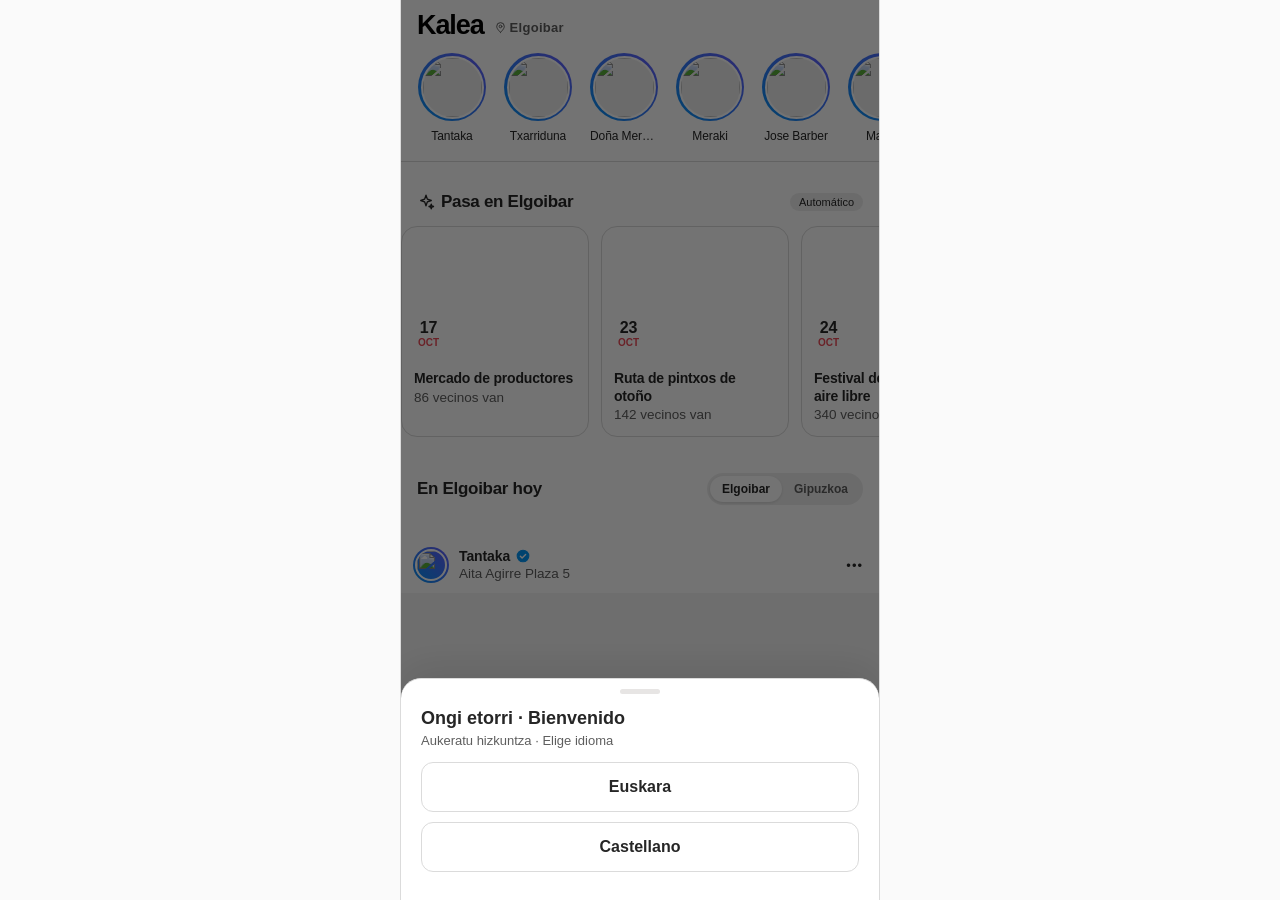
==== app.html @ 6767e1fb "v71: fix noti view (innerHTML) + quitar diagnostico v70" ====
<!doctype html>
<html lang="es">
<head>
<meta charset="utf-8">
<meta name="robots" content="noindex">
<meta name="viewport" content="width=device-width,initial-scale=1,viewport-fit=cover">
<title>Kalea · Elgoibar</title>
<meta name="description" content="Kalea: la red social local de Elgoibar. Historias de los negocios, reservas, citas, pedidos a domicilio, huecos de última hora y puntos del pueblo.">
<meta name="theme-color" content="#ffffff">
<script>try{var q=new URLSearchParams(location.search);if(q.get('tema'))localStorage.setItem('kalea_theme',q.get('tema'));if(q.get('idioma'))localStorage.setItem('kalea_lang',q.get('idioma'));var t=localStorage.getItem('kalea_theme')||'light';if(t==='dark'||(t==='auto'&&matchMedia('(prefers-color-scheme: dark)').matches))document.documentElement.classList.add('dark')}catch(e){}</script>
<link rel="manifest" href="manifest.webmanifest">
<link rel="apple-touch-icon" href="icons/apple-180.png">
<link rel="icon" href="icons/icon-192.png">
<meta name="apple-mobile-web-app-capable" content="yes">
<meta name="apple-mobile-web-app-title" content="Kalea">
<meta name="mobile-web-app-capable" content="yes">
<link rel="preconnect" href="https://fonts.googleapis.com">
<link href="https://fonts.googleapis.com/css2?family=Inter:wght@400;500;600;700;800&display=swap" rel="stylesheet" media="print" onload="this.media='all'">
<link rel="stylesheet" href="styles.css?v=71">
<link rel="stylesheet" href="dark.css?v=71">
</head>
<body class="app">
<div class="stage">
  <div class="device">
    <div class="screen" id="screen">
            <main id="view"></main>
      <nav class="tabbar" id="tabbar"></nav>
      <div class="scrim" id="scrim"></div>
      <section class="sheet" id="sheet"></section>
      <section class="story" id="story"></section>
      <div class="toast" id="toast"></div>
    </div>
  </div>
</div>
<script src="config.js?v=19"></script>
<script src="places.js?v=21"></script>
<script src="app.js?v=71"></script>
</body>
</html>
---- styles.css ----
:root{--bg:#ffffff;--card:#ffffff;--card2:#efefef;--line:#dbdbdb;--gold:#262626;--gold2:#262626;--blue:#0095f6;--text:#262626;--muted:#737373;--ok:#16a34a;--red:#e5484d}
*{box-sizing:border-box;margin:0;padding:0}
html,body{height:100%}
body{font-family:Inter,system-ui,sans-serif;background:#f3f2ef;color:var(--text);-webkit-font-smoothing:antialiased}
button{font:inherit;color:inherit;background:none;border:0;cursor:pointer}
img{display:block}
.stage{min-height:100%;display:flex;align-items:center;justify-content:center;gap:72px;padding:40px 24px}
.pitch{max-width:380px}
.brand{display:flex;align-items:center;gap:10px;font-weight:800;font-size:20px;letter-spacing:.3px}
.logo{width:34px;height:34px;border-radius:10px;display:grid;place-items:center;background:linear-gradient(135deg,var(--gold2),var(--gold));color:#ffffff;font-weight:800}
.pitch h1{font-size:44px;line-height:1.05;margin:26px 0 16px;letter-spacing:-1px}
.pitch p{color:var(--muted);line-height:1.55}
.pitch ul{list-style:none;margin:22px 0;display:grid;gap:10px}
.pitch li{padding-left:22px;position:relative;color:#44403c}
.pitch li:before{content:"";position:absolute;left:0;top:8px;width:8px;height:8px;border-radius:50%;background:var(--gold)}
.pitch .note{font-size:13px;opacity:.7}
.device{width:390px;height:844px;border-radius:56px;padding:12px;background:#1b1b1d;box-shadow:0 0 0 2px #3a3a3e,0 40px 90px rgba(0,0,0,.6);flex-shrink:0}
.screen{position:relative;width:100%;height:100%;border-radius:44px;overflow:hidden;background:var(--bg)}
@media (max-width:860px){.pitch{display:none}.stage{padding:0;display:block}.device{width:100%;height:100dvh;border-radius:0;padding:0;box-shadow:none;background:none}.screen{border-radius:0}}
.statusbar{height:44px;display:flex;justify-content:space-between;align-items:center;padding:0 28px;font-size:14px;font-weight:600}
.sb-r{font-size:10px;letter-spacing:2px;opacity:.9}
main{position:absolute;top:44px;bottom:0;left:0;right:0;overflow-y:auto;padding-bottom:110px;scrollbar-width:none}
main::-webkit-scrollbar{display:none}
.top{display:flex;align-items:center;justify-content:space-between;padding:6px 18px 10px}
.place{display:flex;align-items:center;gap:6px;font-size:22px;font-weight:700}
.place small{font-size:12px;color:var(--muted);font-weight:500;display:block}
.icons{display:flex;gap:10px}
.ib{width:40px;height:40px;border-radius:50%;background:var(--card2);display:grid;place-items:center;position:relative}
.ib .dot{position:absolute;top:9px;right:10px;width:7px;height:7px;border-radius:50%;background:var(--gold)}
svg{width:20px;height:20px;stroke:currentColor;fill:none;stroke-width:1.8;stroke-linecap:round;stroke-linejoin:round}
.stories{display:flex;gap:14px;overflow-x:auto;padding:4px 18px 14px;scrollbar-width:none}
.stories::-webkit-scrollbar{display:none}
.st{display:flex;flex-direction:column;align-items:center;gap:6px;flex-shrink:0;width:64px}
.ring{width:62px;height:62px;border-radius:50%;padding:2.5px;background:#1c1917}
.ring.seen{background:#e7e5e4}
.ring img{width:100%;height:100%;border-radius:50%;object-fit:cover;border:3px solid var(--bg)}
.st span{font-size:11px;color:#44403c;white-space:nowrap;overflow:hidden;text-overflow:ellipsis;max-width:64px}
.sec{display:flex;justify-content:space-between;align-items:baseline;padding:10px 18px 10px}
.sec h3{font-size:16px;font-weight:700}
.sec a{font-size:12px;color:var(--gold);text-decoration:none}
.live{display:inline-flex;align-items:center;gap:6px}
.live:before{content:"";width:8px;height:8px;border-radius:50%;background:var(--red);box-shadow:0 0 0 4px rgba(229,83,75,.2);animation:p 1.6s infinite}
@keyframes p{50%{box-shadow:0 0 0 7px rgba(229,83,75,0)}}
.flash{display:flex;gap:12px;overflow-x:auto;padding:0 18px 6px;scrollbar-width:none}
.flash::-webkit-scrollbar{display:none}
.fc{flex-shrink:0;width:228px;border-radius:20px;overflow:hidden;background:var(--card);border:1px solid var(--line);text-align:left}
.fc .im{height:96px;background-size:cover;background-position:center;position:relative}
.off{position:absolute;top:10px;left:10px;background:linear-gradient(135deg,var(--gold2),var(--gold));color:#ffffff;font-weight:800;font-size:12px;padding:4px 9px;border-radius:999px}
.left{position:absolute;bottom:8px;right:10px;font-size:11px;background:rgba(0,0,0,.6);padding:3px 8px;border-radius:999px}
.fc .bd{padding:10px 12px 12px}
.fc b{font-size:14px;display:block}
.fc small{color:var(--muted);font-size:12px}
.muni{margin:14px 18px 4px;padding:14px;border-radius:20px;background:linear-gradient(135deg,#ffffff,#fafafa);border:1px solid #dbdbdb;display:flex;gap:12px;align-items:center}
.muni .ic{width:44px;height:44px;border-radius:14px;background:#f6f5f3;display:grid;place-items:center;color:var(--gold);flex-shrink:0}
.muni b{font-size:14px}.muni p{font-size:12px;color:var(--muted);margin-top:2px}
.tag{font-size:10px;color:var(--gold);border:1px solid #dbdbdb;border-radius:999px;padding:1px 7px;margin-left:6px;vertical-align:middle}
.post{margin:12px 18px;background:var(--card);border:1px solid var(--line);border-radius:22px;overflow:hidden}
.ph{display:flex;align-items:center;gap:10px;padding:12px 14px}
.av{width:38px;height:38px;border-radius:50%;object-fit:cover}
.ph .nm{flex:1;text-align:left}
.ph b{font-size:14px;display:flex;align-items:center;gap:5px}
.ph small{color:var(--muted);font-size:12px}
.ver{width:14px;height:14px;color:var(--gold)}
.post .pimg{width:100%;height:230px;object-fit:cover}
.pa{display:flex;align-items:center;gap:8px;padding:12px 14px 4px}
.pill{display:inline-flex;align-items:center;gap:6px;background:var(--card2);border-radius:999px;padding:6px 11px;font-size:13px}
.pill.liked svg{fill:var(--red);stroke:var(--red)}
.cta{margin-left:auto;background:linear-gradient(135deg,var(--gold2),var(--gold));color:#ffffff;font-weight:700;font-size:13px;padding:8px 14px;border-radius:999px;display:inline-flex;align-items:center;gap:6px}
.cta svg{width:16px;height:16px}
.post p{padding:8px 14px 14px;font-size:14px;line-height:1.5;color:#44403c}
.tabbar{position:absolute;left:12px;right:12px;bottom:14px;height:72px;border-radius:28px;background:rgba(255,255,255,.94);box-shadow:0 8px 30px rgba(0,0,0,.08);backdrop-filter:blur(14px);border:1px solid var(--line);display:flex;justify-content:space-around;align-items:center;z-index:5}
.tab{display:flex;flex-direction:column;align-items:center;gap:4px;font-size:11px;color:var(--muted);width:60px}
.tab.on{color:var(--text)}
.tab.on svg{stroke:var(--gold)}
.plus{width:58px;height:58px;border-radius:50%;margin-top:-34px;background:linear-gradient(135deg,var(--gold2),var(--gold));display:grid;place-items:center;color:#ffffff;box-shadow:0 0 0 6px var(--bg),0 10px 24px rgba(0,0,0,.15)}
.plus svg{width:26px;height:26px;stroke-width:2.4}
.search{margin:4px 18px 12px;display:flex;align-items:center;gap:10px;background:var(--card2);border:1px solid var(--line);border-radius:16px;padding:12px 14px;color:var(--muted)}
.search input{flex:1;background:none;border:0;outline:0;color:var(--text);font:inherit}
.chips{display:flex;gap:8px;overflow-x:auto;padding:0 18px 12px;scrollbar-width:none}
.chips::-webkit-scrollbar{display:none}
.chip{flex-shrink:0;padding:8px 14px;border-radius:999px;background:var(--card2);border:1px solid var(--line);font-size:13px}
.chip.on{background:var(--gold);color:#ffffff;border-color:#1c1917;font-weight:700}
.biz{display:flex;gap:12px;margin:0 18px 10px;padding:10px;background:var(--card);border:1px solid var(--line);border-radius:18px;align-items:center;text-align:left;width:calc(100% - 36px)}
.biz img{width:66px;height:66px;border-radius:14px;object-fit:cover}
.biz .i{flex:1;min-width:0}
.biz b{font-size:15px}
.biz small{display:block;color:var(--muted);font-size:12px;margin-top:2px}
.open{color:var(--ok)!important}
.star{color:var(--gold2)}
.mini{font-size:12px;font-weight:700;color:var(--gold);border:1px solid #dbdbdb;border-radius:999px;padding:6px 10px;white-space:nowrap}
.row{display:flex;gap:10px;overflow-x:auto;padding:0 18px 8px;scrollbar-width:none}
.row::-webkit-scrollbar{display:none}
.ev{flex-shrink:0;width:200px;background:var(--card);border:1px solid var(--line);border-radius:18px;padding:12px;display:flex;gap:10px}
.date{width:44px;border-radius:12px;background:var(--card2);text-align:center;padding:6px 0;flex-shrink:0}
.date b{display:block;font-size:18px}.date small{font-size:10px;color:var(--gold);text-transform:uppercase}
.ev p{font-size:13px;font-weight:600;line-height:1.3}.ev span{font-size:11px;color:var(--muted)}
.board{margin:0 18px 10px;padding:12px 14px;background:var(--card);border:1px solid var(--line);border-radius:18px}
.bslider{display:flex;gap:10px;overflow-x:auto;padding:0 18px 10px;scroll-snap-type:x mandatory;-webkit-overflow-scrolling:touch;scrollbar-width:none}
.bslider::-webkit-scrollbar{display:none}
.bslider .board{margin:0;flex:0 0 230px;scroll-snap-align:start}
.board .k{font-size:11px;color:var(--gold);font-weight:700;text-transform:uppercase;letter-spacing:.6px}
.board b{display:block;font-size:14px;margin:4px 0 2px}.board small{color:var(--muted);font-size:12px}
.wallet{margin:8px 18px 14px;border-radius:26px;padding:20px;background:linear-gradient(135deg,#f3d38a 0%,#d6a84c 45%,#4cb5f9 100%);color:#2a1a04;position:relative;overflow:hidden}
.wallet:after{content:"";position:absolute;right:-40px;top:-40px;width:180px;height:180px;border-radius:50%;background:rgba(255,255,255,.18)}
.wallet small{font-weight:600;opacity:.8}
.wallet .pts{font-size:42px;font-weight:800;letter-spacing:-1px;margin:6px 0 2px}
.wallet .qr{position:absolute;right:20px;bottom:20px;width:54px;height:54px;border-radius:12px;background:#ffffff;display:grid;place-items:center;color:var(--gold2);z-index:1}
.list{margin:0 18px 14px;background:var(--card);border:1px solid var(--line);border-radius:20px;overflow:hidden}
.li{display:flex;align-items:center;gap:12px;padding:13px 14px;border-bottom:1px solid var(--line)}
.li:last-child{border-bottom:0}
.li .ic{width:36px;height:36px;border-radius:12px;background:var(--card2);display:grid;place-items:center;color:var(--gold);flex-shrink:0}
.li .t{flex:1}.li b{font-size:14px;display:block}.li small{font-size:12px;color:var(--muted)}
.li .v{font-weight:700;font-size:14px;color:var(--gold2)}
.cover{height:190px;background-size:cover;background-position:center;position:relative}
.cover:after{content:"";position:absolute;inset:0;background:linear-gradient(180deg,rgba(0,0,0,.25),rgba(0,0,0,0) 60%)}
.back{position:absolute;top:10px;left:14px;z-index:2;width:40px;height:40px;border-radius:50%;background:rgba(0,0,0,.5);display:grid;place-items:center}
.prof{padding:0 18px;margin-top:-52px;position:relative;z-index:2}
.prof .big{width:86px;height:86px;border-radius:24px;object-fit:cover;border:3px solid var(--bg)}
.prof h2{font-size:22px;margin-top:10px;display:flex;align-items:center;gap:6px}
.prof .meta{color:var(--muted);font-size:13px;margin-top:4px}
.web{display:inline-flex;align-items:center;gap:6px;margin-top:10px;font-size:12px;color:var(--gold2);background:#fafafa;border:1px solid #dbdbdb;border-radius:999px;padding:6px 11px}
.web svg{width:14px;height:14px}
.acts{display:grid;grid-template-columns:2fr 1fr 1fr;gap:8px;margin:14px 0}
.acts .cta{justify-content:center;padding:12px;font-size:14px;margin:0}
.ghost{background:var(--card2);border:1px solid var(--line);border-radius:999px;display:flex;align-items:center;justify-content:center;gap:6px;font-size:13px;padding:12px}
.ghost svg{width:16px;height:16px}
.stats{display:flex;justify-content:space-between;background:var(--card);border:1px solid var(--line);border-radius:18px;padding:12px 16px;margin-bottom:14px}
.stats div{text-align:center}.stats b{display:block;font-size:16px}.stats small{color:var(--muted);font-size:11px}
.tabs2{display:flex;gap:6px;background:var(--card);border:1px solid var(--line);border-radius:999px;padding:4px;margin-bottom:12px}
.tabs2 button{flex:1;padding:9px;border-radius:999px;font-size:13px;color:var(--muted)}
.tabs2 .on{background:var(--card2);color:var(--text);font-weight:600}
.menu-i{display:flex;justify-content:space-between;padding:12px 0;border-bottom:1px solid var(--line);font-size:14px}
.menu-i small{display:block;color:var(--muted);font-size:12px;margin-top:2px}
.menu-i b{color:var(--gold2)}
.hours{font-size:13px;color:#44403c;line-height:1.9}
.grid3{display:grid;grid-template-columns:repeat(3,1fr);gap:4px}
.grid3 img{width:100%;aspect-ratio:1;object-fit:cover;border-radius:6px}
.scrim{position:absolute;inset:0;background:rgba(0,0,0,.55);opacity:0;pointer-events:none;transition:.25s;z-index:8}
.scrim.on{opacity:1;pointer-events:auto}
.sheet{position:absolute;left:0;right:0;bottom:0;background:#fff;border-top:1px solid var(--line);border-radius:28px 28px 0 0;padding:10px 20px 30px;transform:translateY(105%);transition:.3s cubic-bezier(.2,.8,.2,1);z-index:9;max-height:80%;overflow-y:auto}
.sheet.on{transform:none}
.grab{width:40px;height:5px;border-radius:9px;background:#e7e5e4;margin:0 auto 14px}
.sheet h3{font-size:18px}.sheet .sub{color:var(--muted);font-size:13px;margin:4px 0 14px}
.sheet label{display:block;font-size:12px;color:var(--muted);margin:14px 0 8px;text-transform:uppercase;letter-spacing:.6px}
.opts{display:flex;flex-wrap:wrap;gap:8px}
.opt{padding:10px 14px;border-radius:14px;background:var(--card2);border:1px solid var(--line);font-size:14px}
.opt.on{border-color:#1c1917;background:#efefef;color:var(--gold2);font-weight:600}
.opt.deal{position:relative}
.opt.deal:after{content:attr(data-d);position:absolute;top:-8px;right:-6px;font-size:10px;background:var(--gold);color:#ffffff;padding:1px 5px;border-radius:999px;font-weight:800}
.qty{display:flex;justify-content:space-between;align-items:center;padding:12px 0;border-bottom:1px solid var(--line)}
.qty .c{display:flex;align-items:center;gap:12px}
.qty .c button{width:30px;height:30px;border-radius:50%;background:var(--card2);border:1px solid var(--line);font-weight:700}
.big-cta{width:100%;margin-top:20px;padding:15px;border-radius:18px;background:linear-gradient(135deg,var(--gold2),var(--gold));color:#ffffff;font-weight:800;font-size:15px}
.earn{display:flex;align-items:center;gap:8px;margin-top:10px;font-size:12px;color:var(--gold2)}
.field{width:100%;background:var(--card2);border:1px solid var(--line);border-radius:14px;padding:12px 14px;color:var(--text);font:inherit;outline:0}
.story{position:absolute;inset:0;z-index:12;background:#000;display:none}
.story.on{display:block}
.story img.bg{width:100%;height:100%;object-fit:cover}
.story .bars{position:absolute;top:52px;left:12px;right:12px;height:3px;background:rgba(255,255,255,.3);border-radius:3px;overflow:hidden}
.story .bars i{display:block;height:100%;width:0;background:#fff}
.story .bars i.go{width:100%;transition:width 5s linear}
.story .sh{position:absolute;top:66px;left:14px;right:14px;display:flex;align-items:center;gap:10px}
.story .sh b{font-size:14px}.story .sh small{font-size:12px;opacity:.8}
.story .x{margin-left:auto;font-size:26px;line-height:1}
.story .cap{position:absolute;left:18px;right:18px;bottom:110px;font-size:22px;font-weight:800;line-height:1.2;text-shadow:0 2px 12px rgba(0,0,0,.6)}
.story .scta{position:absolute;left:18px;right:18px;bottom:40px}
.story .scta .big-cta{margin:0}
.toast{position:absolute;left:18px;right:18px;bottom:100px;background:#f4eee4;color:#ffffff;border-radius:16px;padding:14px 16px;font-size:14px;font-weight:600;display:flex;gap:10px;align-items:center;transform:translateY(20px);opacity:0;transition:.3s;z-index:20;pointer-events:none}
.toast.on{transform:none;opacity:1}
.toast span{margin-left:auto;color:#4cb5f9;font-weight:800}
.lang{display:flex;background:var(--card2);border-radius:999px;padding:3px;border:1px solid var(--line)}
.lang button{padding:6px 12px;border-radius:999px;font-size:12px;font-weight:700;color:var(--muted)}
.lang .on{background:var(--gold);color:#ffffff}
.me{display:flex;align-items:center;gap:14px;padding:6px 18px 16px}
.me .ava{width:64px;height:64px;border-radius:50%;background:linear-gradient(135deg,var(--gold2),var(--gold));display:grid;place-items:center;color:#ffffff;font-weight:800;font-size:24px}
.me b{font-size:18px}.me small{display:block;color:var(--muted);font-size:13px}
.pub{display:grid;grid-template-columns:1fr 1fr;gap:10px;margin:0 18px 14px}
.pub button{background:var(--card);border:1px solid var(--line);border-radius:20px;padding:16px;text-align:left}
.pub button.on{border-color:#1c1917;background:#fafafa}
.pub .ic{width:38px;height:38px;border-radius:12px;background:var(--card2);display:grid;place-items:center;color:var(--gold);margin-bottom:10px}
.pub b{display:block;font-size:14px}.pub small{color:var(--muted);font-size:12px}
.preview{margin:0 18px 14px;padding:14px;background:var(--card);border:1px solid var(--line);border-radius:20px}
.preview label{display:block;font-size:12px;color:var(--muted);margin:10px 0 6px}
.reach{display:flex;align-items:center;gap:10px;margin-top:14px;padding:12px;border-radius:14px;background:#f0fdf4;color:#166534;font-size:13px}
.gsvg{width:20px;height:20px;stroke:none!important;flex-shrink:0}
.gsvg path{stroke:none}
.login{text-align:center;padding:4px 4px 6px}
.logo.lg{width:56px;height:56px;border-radius:18px;font-size:26px;margin:4px auto 14px}
.login .sub{margin:6px 0 18px}
#gbtn{display:flex;justify-content:center;min-height:0}
#gbtn:not(:empty){margin-bottom:6px;min-height:44px}
.gbtn{width:100%;display:flex;align-items:center;justify-content:center;gap:10px;background:#fff;color:#1f1f1f;font-weight:600;font-size:15px;padding:13px;border-radius:999px;border:1px solid #dadce0}
.demo{font-size:11px;color:var(--gold);margin-top:8px}
.later{margin-top:14px;color:var(--muted);font-size:14px;padding:8px}
.legal{font-size:12px;color:var(--muted);line-height:1.5;margin-top:8px}
.guest{margin:6px 18px 16px;padding:22px 18px;border-radius:24px;background:var(--card);border:1px solid var(--line);text-align:center}
.guest .ava{width:64px;height:64px;border-radius:50%;background:var(--card2);display:grid;place-items:center;margin:0 auto 12px;color:var(--gold)}
.guest b{font-size:18px}.guest p{color:var(--muted);font-size:14px;line-height:1.5;margin:6px 0 16px}
.me img.ava{object-fit:cover}
.li.out{width:100%;text-align:left}
.cm{padding:10px 0;border-bottom:1px solid var(--line);font-size:14px;color:#44403c}
.cm b{color:var(--text);margin-right:4px}
.cbox{display:flex;gap:8px;margin-top:14px}
.send{background:var(--gold);color:#ffffff;font-weight:700;border-radius:14px;padding:0 16px}
.rate{width:100%;display:flex;justify-content:space-between;align-items:center;background:var(--card);border:1px solid var(--line);border-radius:18px;padding:12px 16px;margin-bottom:14px;font-size:14px}
.st5{color:#dbdbdb;letter-spacing:2px}
.stars{display:flex;justify-content:center;gap:10px;margin:8px 0 16px}
.stars button{font-size:36px;color:#e7e5e4;line-height:1}
.stars button.on{color:var(--gold2)}
textarea.field{resize:none}
.ctas{display:flex;align-items:center;gap:14px;margin:26px 0 10px;flex-wrap:wrap}
.btn-main{display:inline-flex;align-items:center;gap:8px;background:linear-gradient(135deg,var(--gold2),var(--gold));color:#ffffff;font-weight:800;font-size:16px;padding:15px 24px;border-radius:999px;text-decoration:none;box-shadow:0 10px 30px rgba(0,0,0,.12)}
.btn-main:hover{filter:brightness(1.05)}
.ctas span{font-size:13px;color:var(--muted)}
.app .stage{padding:0;display:block}
.app .device{width:100%;max-width:480px;height:100dvh;margin:0 auto;border-radius:0;padding:0;box-shadow:none;background:none}
.app .screen{border-radius:0}
.app main{top:0;padding-top:env(safe-area-inset-top)}
@media (min-width:481px){.app .device{border-left:1px solid var(--line);border-right:1px solid var(--line)}}
@media (max-width:860px){
 body:not(.app) .pitch{display:block;padding:48px 26px 40px;max-width:520px;margin:0 auto}
 body:not(.app) .device{display:none}
 body:not(.app) .pitch h1{font-size:40px}
 .btn-main{width:100%;justify-content:center}
}
.seg{display:flex;background:var(--card);border:1px solid var(--line);border-radius:999px;padding:3px}
.seg button{padding:6px 12px;border-radius:999px;font-size:12px;font-weight:600;color:var(--muted)}
.seg .on{background:var(--gold);color:#ffffff}
.sec .seg{margin-left:auto}
.post.ai{border-color:#dbdbdb;background:linear-gradient(180deg,#ffffff,var(--card) 120px)}
.aiav{display:grid;place-items:center;background:linear-gradient(135deg,var(--gold2),var(--gold));color:#ffffff}
.aiav svg{width:20px;height:20px}
.post.ai .nm{flex:1}
.aitag{display:inline-flex;align-items:center;gap:3px;font-size:10px;font-weight:700;color:var(--gold2);background:#efefef;border:1px solid #dbdbdb;border-radius:999px;padding:2px 7px;margin-left:4px}
.aitag svg{width:11px;height:11px}
.evimg{position:relative}
.evdate{position:absolute;left:12px;bottom:12px;background:rgba(255,255,255,.94);backdrop-filter:blur(6px);border:1px solid #dbdbdb;border-radius:14px;padding:6px 10px;text-align:center;min-width:48px}
.evdate b{display:block;font-size:20px;line-height:1}.evdate small{font-size:10px;color:var(--gold);text-transform:uppercase;font-weight:700}
.evscope{position:absolute;right:12px;top:12px;font-size:11px;font-weight:700;background:rgba(255,255,255,.92);border-radius:999px;padding:4px 10px}
.evbody{padding:12px 14px 0}
.evbody h4{font-size:17px;margin-bottom:6px}
.evmeta{display:flex;align-items:center;gap:6px;font-size:13px;color:#44403c;margin-top:3px}
.evmeta svg{width:15px;height:15px;color:var(--gold)}
.evbody p{padding:8px 0 0}
.evtip{display:flex;gap:8px;align-items:flex-start;font-size:12px;color:var(--gold2);background:#fafafa;border:1px solid #dbdbdb;border-radius:12px;padding:9px 10px;margin-top:10px}
.evtip svg{width:15px;height:15px;flex-shrink:0;margin-top:1px}
.cta.done{background:#dcfce7;color:#166534}
.evgo{font-size:12px;color:var(--muted);padding:2px 14px 14px;text-align:right}
.aih{display:flex;align-items:center;gap:6px}.aih svg{width:18px;height:18px;color:var(--gold)}
.aisub{font-size:11px;color:var(--gold2);background:#efefef;border:1px solid #dbdbdb;border-radius:999px;padding:3px 9px;margin-left:auto}
.agenda{display:flex;gap:10px;overflow-x:auto;padding:0 18px 6px;scrollbar-width:none}.agenda::-webkit-scrollbar{display:none}
.ag{flex:0 0 168px;text-align:left;background:var(--card);border:1px solid #dbdbdb;border-radius:18px;overflow:hidden}
.ag .im{height:100px;background-size:cover;background-position:center;position:relative}
.ag .d{position:absolute;left:8px;bottom:8px;background:rgba(255,255,255,.94);border-radius:10px;padding:3px 8px;font-size:10px;color:var(--gold);text-transform:uppercase;font-weight:700;text-align:center}
.ag .d b{display:block;font-size:16px;color:var(--text);line-height:1.1}
.ag .sc{position:absolute;right:8px;top:8px;background:rgba(255,255,255,.92);border-radius:999px;padding:2px 8px;font-size:10px;font-weight:700}
.ag .bd{padding:9px 10px}.ag b{font-size:13px;display:block;line-height:1.25}.ag small{font-size:11px;color:var(--muted)}
.ag.nw{padding:12px;display:flex;flex-direction:column;gap:8px;background:linear-gradient(180deg,#ffffff,var(--card))}
.ag.nw small{margin-top:auto}
.nk{display:inline-flex;align-items:center;gap:5px;font-size:11px;font-weight:700;color:var(--gold2);background:#efefef;border-radius:999px;padding:3px 9px;align-self:flex-start}
.nk svg{width:13px;height:13px}.nk.warn{color:#c62828;background:#fff1f1}
.townc{margin:14px 18px 4px;padding:14px;border-radius:20px;background:linear-gradient(135deg,#ffffff,#fafafa);border:1px solid #dbdbdb}
.townc .th{display:flex;gap:12px;align-items:center}
.townc .ic{width:42px;height:42px;border-radius:14px;background:#f6f5f3;display:grid;place-items:center;color:var(--gold);flex-shrink:0}
.townc .th b{font-size:14px;display:block}.townc .th small{font-size:12px;color:var(--muted)}
.townc .go{margin-left:auto;background:var(--gold);color:#ffffff;font-weight:700;font-size:12px;border-radius:999px;padding:7px 14px}
.tq{display:grid;grid-template-columns:repeat(4,1fr);gap:8px;margin-top:12px}
.tq button{background:#f6f5f3;border:1px solid #dbdbdb;border-radius:14px;padding:10px 4px;display:flex;flex-direction:column;align-items:center;gap:5px;font-size:11px;font-weight:600}
.tq svg{width:20px;height:20px;color:var(--gold)}
.ttl{font-weight:700;font-size:15px;display:flex;align-items:center;gap:5px;flex:1;margin-left:8px}
.tag{font-size:10px;font-weight:700;color:var(--gold2);background:#efefef;border-radius:999px;padding:3px 8px}
.tsec{padding:6px 18px 10px}.tsec h3{display:flex;align-items:center;gap:7px;font-size:16px;margin:10px 0}.tsec h3 svg{width:18px;height:18px;color:var(--gold)}
.tcard{background:var(--card);border:1px solid var(--line);border-radius:18px;padding:14px;margin-bottom:10px}
.tcard b{font-size:14px}.tcard p{font-size:13px;color:#44403c;margin:6px 0 10px;line-height:1.45}.tcard small{font-size:11px;color:var(--muted)}
.tcard.warn{border-color:#dbdbdb;background:linear-gradient(180deg,#ffffff,var(--card))}
.pollo{position:relative;display:flex;justify-content:space-between;width:100%;margin-top:8px;padding:11px 12px;border-radius:12px;border:1px solid var(--line);background:#f6f5f3;overflow:hidden;font-size:13px;font-weight:600}
.pollo .bar{position:absolute;left:0;top:0;bottom:0;background:#e8f4fe;transition:width .5s}
.pollo .lb,.pollo .pc{position:relative}.pollo.on{border-color:#1c1917}
.cta.wide{width:100%;justify-content:center}
.demo{display:block;font-size:11px;color:var(--muted);margin:-4px 0 10px}
.kpis{display:grid;grid-template-columns:1fr 1fr;gap:8px;margin-bottom:10px}
.kpis div{background:var(--card);border:1px solid #dbdbdb;border-radius:16px;padding:12px}
.kpis b{display:block;font-size:20px;color:var(--gold2)}.kpis small{font-size:11px;color:var(--muted);line-height:1.3}
.bars{display:flex;align-items:flex-end;gap:8px;height:90px;margin:12px 0 4px}
.bars div{flex:1;display:flex;flex-direction:column;align-items:center;gap:4px;height:100%;justify-content:flex-end}
.bars span{width:100%;background:linear-gradient(180deg,var(--gold2),#0095f6);border-radius:6px 6px 2px 2px}
.bars small{font-size:10px}
.photo{width:100%;border:1px dashed #d4d4d4;border-radius:14px;padding:14px;display:flex;gap:8px;justify-content:center;align-items:center;color:var(--gold2);margin:12px 0 8px}
.photo svg,.loc svg{width:18px;height:18px}
.loc{display:flex;gap:6px;align-items:center;font-size:12px;color:var(--muted);margin-bottom:12px}
.sheetpost{margin:0;border:0;background:none}
.aisrc{display:flex;gap:6px;align-items:center;font-size:11px;color:var(--gold2);margin-top:10px}.aisrc svg{width:13px;height:13px}

/* tema claro */
.post{border:0;border-bottom:1px solid var(--line);border-radius:0;box-shadow:none}
.post.ai{background:#ffffff}
.fc,.ag,.tcard,.kpis div,.ev{box-shadow:0 1px 3px rgba(0,0,0,.05)}
.screen{background:#fff}
.left{color:#fff}
.evscope,.ag .sc{color:var(--text)}
.ib{background:var(--card2)}
.toast{background:#1c1917;color:#fff}
.toast span{color:#0095f6}
.cta{color:#fff}

.ring.seen{background:#d6d3d1}
.plans{display:flex;gap:12px;overflow-x:auto;padding:0 18px 6px;scrollbar-width:none}.plans::-webkit-scrollbar{display:none}
.plan{flex:0 0 260px;background:#fff;border:1px solid var(--line);border-radius:20px;overflow:hidden;box-shadow:0 1px 3px rgba(0,0,0,.05)}
.plan .im{height:110px;background-size:cover;background-position:center;position:relative}
.plan .org{position:absolute;left:10px;top:10px;font-size:11px;font-weight:700;background:rgba(255,255,255,.94);border-radius:999px;padding:3px 9px}
.plan .org.o-Ayuntamiento{background:#1c1917;color:#fff}
.plan .ok{position:absolute;right:10px;top:10px;font-size:11px;font-weight:700;background:#16a34a;color:#fff;border-radius:999px;padding:3px 9px}
.plan .bd{padding:12px}
.plan .bd>b{font-size:14px;display:block;line-height:1.3}.plan .bd>small{font-size:12px;color:var(--muted)}
.prog{height:8px;background:#f0efed;border-radius:9px;margin:12px 0 6px;overflow:hidden}
.prog span{display:block;height:100%;background:linear-gradient(90deg,#0095f6,var(--gold));border-radius:9px;transition:width .5s}
.pn{display:flex;justify-content:space-between;font-size:12px}.pn span{color:var(--muted)}
.pm{font-size:12px;color:#44403c;margin-top:6px}
.cof{display:flex;gap:6px;align-items:center;font-size:12px;color:#44403c;background:#f6f5f3;border-radius:10px;padding:7px 9px;margin-top:8px}.cof svg{width:14px;height:14px}
.plan .cta.wide{margin:12px 0 0}
.nocharge{display:block;text-align:center;font-size:11px;color:var(--muted);margin-top:6px}
.row2{display:grid;grid-template-columns:1fr 1fr;gap:10px}
.chk{display:flex;gap:8px;align-items:center;margin-top:12px;font-size:13px}

/* ===== Estilo Instagram ===== */
body,button,input,textarea,select{font-family:-apple-system,BlinkMacSystemFont,"Segoe UI",Roboto,Helvetica,Arial,sans-serif}
.top{padding:8px 16px 6px}
.place{font-size:22px;font-weight:700;letter-spacing:-.4px}
.ib .dot{background:#ff3040}
.stories{gap:14px;padding:8px 16px 12px;border-bottom:1px solid var(--line)}
.st{width:68px}.st span{font-size:12px;color:#262626;max-width:68px}
.ring{width:66px;height:66px;padding:2px;background:#a8a8a8}.ring.seen{background:#dbdbdb}
.ring img{border:2.5px solid #fff}
.sec{padding:22px 16px 12px;align-items:center}.sec h3{font-size:16px;font-weight:600;letter-spacing:-.2px}
.sec a{font-size:14px;font-weight:600;color:var(--blue)}
.agenda,.flash,.plans{gap:10px;padding:0 16px 4px}
.fc,.ag,.plan,.tcard,.ev,.kpis div,.pub button,.pollo{border:1px solid var(--line);box-shadow:none!important;border-radius:12px}
.fc,.plan{border-radius:12px}
.muni,.townc{margin:22px 16px 0;padding:16px;border-radius:12px;background:#fff;border:1px solid var(--line)}
.townc .ic,.muni .ic{background:#efefef;border-radius:12px}
.townc .go,.send,.btn-main{background:var(--blue);border-radius:8px;font-weight:600;color:#fff;box-shadow:none}
.post{margin:0 0 6px;border:0;border-radius:0;background:#fff}
.post.ai,.ag.nw,.tcard.warn{background:#fff}
.ph{padding:10px 14px}.av{width:34px;height:34px}
.ph b{font-size:14px;font-weight:600}
.post .pimg{height:auto;aspect-ratio:1/1}
.pa{gap:16px;padding:10px 14px 2px}
.pill{background:none;padding:2px 0;font-size:14px;font-weight:600;gap:6px}.pill svg{width:24px;height:24px}
.post p{padding:4px 14px 16px;color:#262626}
.cta{background:var(--blue);border-radius:8px;font-weight:600;font-size:14px;padding:7px 16px;color:#fff}
.cta.done{background:#efefef;color:#262626}
.big-cta{background:var(--blue);border-radius:10px;font-weight:600;padding:14px}
.off{background:rgba(0,0,0,.6);color:#fff;font-weight:700}
.ver{color:var(--blue)}
.tabbar{left:0;right:0;bottom:0;height:62px;border-radius:0;border:0;border-top:1px solid var(--line);background:#fff;box-shadow:none;backdrop-filter:none;align-items:center}
.tab{font-size:10px;color:#737373}.tab.on{color:#000;font-weight:600}.tab.on svg{stroke:#000;stroke-width:2.3}
.plus{width:auto;height:auto;margin:0;background:none;box-shadow:none;color:#000}.plus svg{width:28px;height:28px;stroke-width:2}
main{padding-bottom:80px}
.seg{background:#efefef;border:0}.seg .on{background:#fff;color:#262626;box-shadow:0 1px 3px rgba(0,0,0,.12)}
.chip.on,.lang .on{background:#262626;color:#fff;border-color:#262626}
.opt.on,.pub button.on,.pollo.on{border-color:var(--blue);background:#eef7ff;color:var(--blue)}
.opt.deal:after{background:#ed4956}
.aisub,.aitag,.nk,.tag,.web,.evtip{background:#efefef;color:#262626;border:0}
.date small,.evdate small,.ag .d{color:#ed4956}
.wallet{background:linear-gradient(135deg,#262626,#4a4a4a);color:#fff}
.prog span,.bars span{background:var(--blue)}
.plan .org.o-Ayuntamiento{background:#262626}
.mini{color:var(--blue)}
.field{background:#fafafa;border-color:var(--line);border-radius:10px}

/* Datos reales */
.noimg{display:grid;place-items:center;background:#efefef;color:#737373;font-weight:700;font-size:22px}
.biz .bimg{width:64px;height:64px;border-radius:12px;object-fit:cover;flex-shrink:0}
.biz{border-radius:12px;border:0;border-bottom:1px solid var(--line);margin:0;width:100%;border-radius:0;padding:12px 16px}
.av.noimg{font-size:14px}
.prof .big.noimg{width:86px;height:86px;border-radius:24px;border:3px solid #fff;font-size:34px}
.ej{font-size:10px;font-weight:600;color:#737373;background:#efefef;border-radius:6px;padding:1px 6px;margin-left:4px}
.ejf{position:absolute;right:10px;top:10px;font-size:10px;font-weight:600;color:#262626;background:rgba(255,255,255,.92);border-radius:6px;padding:2px 6px}
.gcred{position:absolute;right:10px;bottom:8px;z-index:2;font-size:10px;color:#fff;background:rgba(0,0,0,.45);border-radius:6px;padding:2px 6px}
.gsrc{font-size:11px;color:#737373;text-align:center;padding:12px 16px}
.cnt{font-size:13px;color:#737373}
.empty{padding:30px 16px;text-align:center;color:#737373}
a.ghost{color:#262626;text-decoration:none}.off2{opacity:.35}
.hours a{color:var(--blue);text-decoration:none}.muted{color:#737373}
.note{font-size:12px;color:#737373;background:#f6f6f6;border-radius:10px;padding:8px 10px;margin:10px 0}

/* Historias estilo Instagram */
.story{background:#000;color:#fff;user-select:none;-webkit-user-select:none;touch-action:manipulation;overflow:hidden}
.story img.bg{position:absolute;inset:0;width:100%;height:100%;object-fit:cover}
.sgrad{position:absolute;left:0;right:0;pointer-events:none;z-index:1}
.sgrad.top{top:0;height:180px;background:linear-gradient(180deg,rgba(0,0,0,.6),rgba(0,0,0,0))}
.sgrad.bot{bottom:0;height:340px;background:linear-gradient(0deg,rgba(0,0,0,.8),rgba(0,0,0,0))}
.story .bars{display:flex;gap:4px;height:2.5px;background:none;top:52px;left:10px;right:10px;overflow:visible;border-radius:0;z-index:3;margin:0;align-items:stretch}
.story .bars span{flex:1;background:rgba(255,255,255,.35);border-radius:2px;overflow:hidden;width:auto}
.story .bars i{display:block;height:100%;width:0;background:#fff}
.story .bars i.full{width:100%}
.story .bars i.run{animation:sprog 5s linear forwards}
.story.paused .bars i.run{animation-play-state:paused}
@keyframes sprog{from{width:0}to{width:100%}}
.story .sh{top:64px;left:12px;right:4px;z-index:3;color:#fff}
.story .sav{width:34px;height:34px;border-radius:50%;object-fit:cover;border:1.5px solid rgba(255,255,255,.9);flex-shrink:0}
.story .sn{display:flex;flex-direction:column;line-height:1.25}
.story .sn b{font-size:14px;font-weight:600;color:#fff}
.story .sn small{font-size:12px;color:rgba(255,255,255,.85);opacity:1}
.sej{background:rgba(255,255,255,.22);border-radius:4px;padding:0 5px;font-size:10px;font-weight:600;margin-left:4px}
.story .x{margin-left:auto;width:42px;height:42px;display:grid;place-items:center;color:#fff;font-size:0}
.story .x svg{width:26px;height:26px}
.tapl,.tapr{position:absolute;top:110px;bottom:150px;z-index:2}
.tapl{left:0;width:32%}.tapr{right:0;width:68%}
.story .cap{left:16px;right:16px;bottom:116px;color:#fff;font-size:21px;font-weight:700;line-height:1.25;text-shadow:0 1px 10px rgba(0,0,0,.5);z-index:3}
.story .scta{display:flex;gap:10px;left:16px;right:16px;bottom:44px;z-index:3}
.sbtn{flex:1;height:46px;border-radius:12px;font-weight:600;font-size:15px;display:flex;align-items:center;justify-content:center;gap:8px;color:#fff;background:rgba(255,255,255,.18);border:1px solid rgba(255,255,255,.35);backdrop-filter:blur(8px);-webkit-backdrop-filter:blur(8px)}
.sbtn.main{background:#fff;color:#000;border:0;flex:1.4}
.sbtn svg{width:18px;height:18px}
.ring{background:linear-gradient(45deg,#0095f6,#6a5cff)}
.ring.seen{background:#dbdbdb}

/* Pregunta al pueblo */
.askc{margin:0 16px;border:1px solid var(--line);border-radius:12px;overflow:hidden;background:#fff}
.askin{display:flex;align-items:center;gap:10px;width:100%;padding:14px 16px;color:#737373;font-size:15px;border-bottom:1px solid var(--line);text-align:left}
.askin svg{width:20px;height:20px;color:#0095f6}
.askq{display:block;width:100%;text-align:left;padding:12px 16px}
.askq small{font-size:12px;color:#737373}.askq b{display:block;font-size:15px;margin:4px 0;font-weight:600}.askq span{font-size:12px;color:#0095f6;font-weight:600}
.asksub{padding:0 16px 12px;color:#737373;font-size:14px;line-height:1.45}
.askbox{margin:0 16px 10px;display:flex;gap:8px;align-items:flex-end;border:1px solid var(--line);border-radius:14px;padding:10px 10px 10px 14px;background:#fafafa}
.askbox textarea{flex:1;border:0;background:none;outline:0;resize:none;font:inherit;font-size:15px;color:#262626}
.askbox .cta{margin:0}
.qcard{margin:0 16px 14px;border:1px solid var(--line);border-radius:12px;padding:14px;background:#fff}
.qcard.mineq{border-color:#b9dcfb}
.qh{display:flex;gap:10px;align-items:center}.qh b{font-size:14px;font-weight:600;display:block}.qh small{font-size:12px;color:#737373}
.qav{width:32px;height:32px;border-radius:50%;background:#efefef;display:grid;place-items:center;font-weight:700;color:#737373;flex-shrink:0}
.qav.s{width:26px;height:26px;font-size:12px}
.qq{font-size:16px;font-weight:600;margin:10px 0;line-height:1.35}
.aians{background:#f7fbff;border:1px solid #e1effc;border-radius:12px;padding:12px}
.aihd{display:flex;align-items:center;gap:6px}.aihd b{font-size:13px}
.aidot{width:22px;height:22px;border-radius:50%;background:#0095f6;color:#fff;display:grid;place-items:center}.aidot svg{width:13px;height:13px}
.aians p{font-size:14px;margin:8px 0;line-height:1.4;color:#262626}
.minib{display:flex;align-items:center;gap:10px;width:100%;text-align:left;padding:8px 0;border-top:1px solid #e8f1fb}
.minib .mav{width:38px;height:38px;border-radius:10px;object-fit:cover;flex-shrink:0;font-size:15px}
.minib div{flex:1;min-width:0}.minib b{font-size:14px;font-weight:600;display:block}.minib small{font-size:12px;color:#737373;display:block;white-space:nowrap;overflow:hidden;text-overflow:ellipsis}
.minib span{font-size:13px;font-weight:600;color:#0095f6}
.pisder{display:block;margin-top:8px;font-size:13px;font-weight:600;color:#0095f6;text-decoration:none}
.qa{display:flex;gap:10px;align-items:flex-start;padding:12px 0 0}
.qb{flex:1}.qb b{font-size:13px;font-weight:600}.qb p{font-size:14px;line-height:1.4;margin-top:2px;color:#262626}
.best{font-size:10px;font-weight:700;color:#16a34a;background:#eafaf0;border-radius:6px;padding:1px 6px;margin-left:6px}
.upv{display:flex;align-items:center;gap:4px;font-size:12px;color:#737373}.upv svg{width:16px;height:16px}.upv.on{color:#ed4956}.upv.on svg{fill:#ed4956;stroke:#ed4956}
.rep{display:flex;gap:8px;margin-top:12px;border-top:1px solid var(--line);padding-top:10px}
.rep input{flex:1;border:0;outline:0;font:inherit;font-size:14px;background:none}
.rep button{font-size:14px;font-weight:600;color:#0095f6}

.wmini{display:flex;align-items:center;justify-content:space-between;margin:12px 16px;padding:16px 18px;border-radius:14px;background:linear-gradient(135deg,#262626,#4a4a4a);color:#fff;width:calc(100% - 32px);text-align:left}
.wmini small{font-size:12px;opacity:.8;display:block}.wmini b{display:block;font-size:26px;font-weight:700;margin:2px 0}.wmini span{font-size:12px;opacity:.85}
.wmini .wgo{font-size:14px;font-weight:600;opacity:1}
.ptop{display:flex;align-items:center;gap:6px}

/* Trabajo y formación */
.wtiles{display:grid;grid-template-columns:repeat(3,1fr);gap:8px;margin:0 16px}
.wtiles button{border:1px solid var(--line);border-radius:12px;padding:12px 10px;text-align:left;background:#fff}
.wtiles b{display:block;font-size:13px;font-weight:600;margin-top:8px;line-height:1.25}.wtiles small{font-size:11px;color:#737373}
.wkic{width:32px;height:32px;border-radius:10px;background:#e8f3fe;color:#0095f6;display:grid;place-items:center;flex-shrink:0}
.wkic svg{width:18px;height:18px}.wkic.g{background:#eafaf0;color:#16a34a}.wkic.o{background:#fdeeee;color:#e0245e}
.wtabs{display:flex;gap:24px;padding:0 16px;border-bottom:1px solid var(--line)}
.wtabs button{padding:10px 0;font-size:15px;font-weight:600;color:#737373;border-bottom:2px solid transparent;margin-bottom:-1px}
.wtabs button.on{color:#262626;border-color:#262626}
.wbar{display:flex;align-items:center;gap:10px;padding:12px 16px}
.wbar .seg{flex-shrink:0}.wbar .seg button{padding:6px 12px;font-size:13px}
.walert{margin-left:auto;display:flex;align-items:center;gap:6px;font-size:13px;font-weight:600;color:#0095f6;border:1px solid var(--line);border-radius:999px;padding:6px 12px}
.walert svg{width:15px;height:15px}.walert.on{background:#0095f6;color:#fff;border-color:#0095f6}
.wk{margin:0 16px 12px;border:1px solid var(--line);border-radius:12px;padding:14px;background:#fff}
.wkh{display:flex;gap:10px;align-items:flex-start}.wkh b{font-size:15px;font-weight:600;display:block;line-height:1.3}.wkh small{font-size:12px;color:#737373}
.wk p{font-size:14px;color:#262626;line-height:1.4;margin:10px 0 0}
.wmeta{display:flex;flex-wrap:wrap;gap:6px;margin-top:10px}.wmeta span{font-size:12px;background:#efefef;border-radius:6px;padding:3px 8px;color:#262626}
.wtag{display:inline-block;margin-top:10px;font-size:12px;font-weight:600;color:#0095f6;background:#e8f3fe;border-radius:6px;padding:3px 8px}.wtag.g{color:#16a34a;background:#eafaf0}
.wbtn{display:block;width:100%;margin-top:12px;text-align:center;padding:9px;border-radius:8px;background:#efefef;color:#262626;font-size:14px;font-weight:600;text-decoration:none}
.wbtn.b{background:#0095f6;color:#fff}
.wempty{margin:16px;text-align:center;padding:24px 16px;border:1px dashed var(--line);border-radius:12px}
.wempty b{font-size:15px}.wempty p{font-size:13px;color:#737373;margin:6px 0}
.wcount{display:block;padding:0 16px 10px;font-size:12px;color:#737373}
.wpub{margin:0 16px 12px!important;width:calc(100% - 32px)!important}
.spin{width:26px;height:26px;margin:0 auto 8px;border:3px solid #efefef;border-top-color:#0095f6;border-radius:50%;animation:sp 1s linear infinite}@keyframes sp{to{transform:rotate(360deg)}}

.qpost .qtext{margin:0 14px;padding:22px 18px;border-radius:12px;background:linear-gradient(135deg,#f0f6ff,#f6f2ff);font-size:19px;font-weight:600;line-height:1.35;color:#262626}
.qpost .qai{margin:10px 14px 0}
.qav2{border-radius:50%;background:#efefef;display:grid;place-items:center;font-weight:700;color:#737373}
.pqs{padding:8px 0 4px!important;margin:0!important}
#pqai .aians{margin-top:10px}

.npost .nimg{aspect-ratio:16/9;object-fit:cover}
.near{display:inline-block;font-size:11px;font-weight:700;color:#0095f6;background:#e8f3fe;border-radius:6px;padding:2px 8px;margin-bottom:6px}
.nsrc{display:block;font-size:12px;color:#737373;margin-top:6px}
.nlink{text-decoration:none;text-align:center}
.qpost .qtext,.jtext{margin:0 14px;padding:20px 18px;border-radius:12px;font-size:19px;font-weight:600;line-height:1.35;color:#262626}
.jtext{background:linear-gradient(135deg,#eafaf0,#eef6ff)}
.jtext small{display:block;font-size:12px;font-weight:600;color:#16a34a;margin-bottom:6px}
.jav{color:#e0245e}.jav svg{width:17px;height:17px}
/* ===== Revisión UX 9 oct ===== */
:root{--muted:#5e5e5e}
.ph small,.biz small,.li small,.minib small,.fc small,.ag small,.plan .bd>small,.pub small,.townc .th small,.nsrc{font-size:13.5px}
.demobar{margin:0 16px 10px;padding:8px 12px;border-radius:10px;background:#fafafa;border:1px solid var(--line);font-size:12.5px;color:var(--muted);line-height:1.4}
.ej{background:none;padding:0;color:#8e8e8e;font-weight:500}
.noimg svg{width:44%;height:44%;stroke:#8e8e8e;fill:none;stroke-width:1.8;stroke-linecap:round;stroke-linejoin:round}
.stfb{width:100%;height:100%;border-radius:50%}
.ring .noimg{width:100%;height:100%;border-radius:50%}
.minib>div:not(.mav){flex:1;min-width:0}
.minib .mav,.minib .mav.noimg{flex:0 0 38px!important;width:38px;height:38px;border-radius:50%}
.rep input{border:1px solid var(--line);border-radius:999px;padding:9px 14px;background:#fafafa}
.rep{align-items:center}
.mini.ghost2{background:#fff;color:#262626;border:1px solid var(--line)}
.onk{font-size:11px;font-weight:600;color:var(--blue);background:#eef7ff;border-radius:6px;padding:1px 6px;margin-right:2px}
.viewsw{display:flex;gap:8px;margin:0 18px 12px}
.viewsw button{display:flex;align-items:center;gap:6px;padding:7px 14px;border-radius:999px;border:1px solid var(--line);font-size:13px;font-weight:600;color:var(--muted)}
.viewsw button.on{border-color:var(--blue);color:var(--blue);background:#eef7ff}
.viewsw svg{width:15px;height:15px}
.mapw{margin:0 18px 12px}.mapw iframe{width:100%;height:420px;border:1px solid var(--line);border-radius:12px}
.mapw small{display:block;color:var(--muted);font-size:13px;margin-top:6px}
.notk{margin:10px 0 0;font-size:13px;color:var(--muted);background:#fafafa;border:1px solid var(--line);border-radius:10px;padding:8px 10px}
.acts a.cta{display:inline-flex;align-items:center;gap:6px;text-decoration:none}
.pubas{margin:0 18px 12px;display:flex}
.pickhint{text-align:center;color:var(--muted);font-size:14px;margin:6px 0 20px}
.pvsub{color:var(--muted);font-size:14px;margin:6px 0 0}
.big-cta.stick{position:sticky;bottom:10px;z-index:3;box-shadow:0 6px 18px rgba(0,0,0,.08)}
.nlist{margin:6px 0 16px;border-top:1px solid var(--line);border-bottom:1px solid var(--line);padding:6px 16px}
.nlh{display:flex;align-items:center;gap:6px;font-weight:600;font-size:14px;padding:8px 0}.nlh svg{width:16px;height:16px}
.nlist a{display:block;padding:10px 0;border-top:1px solid #efefef;color:inherit;text-decoration:none}
.nlist a b{display:block;font-size:14px;font-weight:600;line-height:1.35}.nlist a small{font-size:13px;color:var(--muted)}
.nots{display:flex;flex-direction:column}
.notr{display:flex;gap:12px;align-items:flex-start;text-align:left;padding:12px 0;border-bottom:1px solid #efefef;width:100%}
.notr b{display:block;font-size:14px;font-weight:600;line-height:1.35}.notr small{font-size:13px;color:var(--muted)}
.ghostcta{background:#fff!important;color:#262626!important;border:1px solid var(--line)}
.sw{width:42px;height:24px;border-radius:999px;background:#dbdbdb;position:relative;flex-shrink:0;transition:.2s}
.sw:after{content:'';position:absolute;top:3px;left:3px;width:18px;height:18px;border-radius:50%;background:#fff;transition:.2s}
.sw.on{background:var(--blue)}.sw.on:after{left:21px}
.lav{width:36px;height:36px;border-radius:50%;object-fit:cover;flex-shrink:0}
.langpick{display:flex;flex-direction:column;gap:10px;margin-top:6px}
.langpick button{padding:15px;border-radius:12px;border:1px solid var(--line);font-size:16px;font-weight:600}
a.board,button.board{display:block;width:calc(100% - 36px);text-align:left;color:inherit;text-decoration:none}
/* ===== Pulido pro ===== */
.brand{display:flex;align-items:baseline;gap:10px}
.wm{font-size:26px;font-weight:800;letter-spacing:-1px;color:#000}
.bloc{display:inline-flex;align-items:center;gap:3px;font-size:13px;font-weight:600;color:var(--muted)}.bloc svg{width:13px;height:13px}
.igp .ph{padding:10px 12px}
.avr{padding:2px;border-radius:50%;background:linear-gradient(45deg,#0095f6,#6a5cff);display:grid;flex-shrink:0}
.avr.seen{background:#dbdbdb}
.avr .av{border:2px solid #fff;width:32px;height:32px}
.ver{width:14px;height:14px;flex-shrink:0;margin-left:1px}
.more{color:#262626;font-size:13px;letter-spacing:1px;padding:4px}
.pimw{position:relative;background:#efefef;user-select:none}
.pimw.nopic{aspect-ratio:1/1}.pimw.nopic img{display:none}
.bigheart{position:absolute;inset:0;display:grid;place-items:center;pointer-events:none;opacity:0}
.bigheart svg{width:96px;height:96px;fill:#fff;stroke:#fff;filter:drop-shadow(0 4px 16px rgba(0,0,0,.25))}
.bigheart.pop{animation:hpop .8s ease}
@keyframes hpop{0%{opacity:0;transform:scale(.4)}15%{opacity:1;transform:scale(1.1)}30%{transform:scale(.95)}45%{transform:scale(1)}80%{opacity:1}100%{opacity:0}}
.shopbar{display:flex;align-items:center;justify-content:space-between;width:100%;padding:11px 14px;background:#fafafa;border-bottom:1px solid #efefef;font-size:14px;font-weight:600;color:#262626}
.shopbar span{display:inline-flex;align-items:center;gap:8px}.shopbar svg{width:18px;height:18px}
.igpa{display:flex;gap:4px;padding:6px 8px 0}
.ib2{padding:6px;color:#262626;display:grid;place-items:center}
.ib2 svg{width:25px;height:25px;stroke-width:1.9}
.ib2.save{margin-left:auto}.ib2.save.on svg{fill:#262626}
.ib2.liked svg{fill:#ff3040;stroke:#ff3040;animation:lk .35s ease}
@keyframes lk{0%{transform:scale(1)}40%{transform:scale(1.25)}100%{transform:scale(1)}}
.likes{padding:2px 14px 0;font-size:14px;font-weight:600}
.post p.cap{padding:4px 14px 0;font-size:14px;line-height:1.45;color:#262626}
.cap b{font-weight:600;margin-right:2px}
.vcom{display:block;padding:4px 14px 0;font-size:14px;color:var(--muted)}
.ptime{padding:4px 14px 14px;font-size:11.5px;color:#8e8e8e;letter-spacing:.2px;text-transform:uppercase}
button,a{-webkit-tap-highlight-color:transparent}
button:active,.chip:active,.cta:active{opacity:.6}
button:focus-visible,a:focus-visible,input:focus-visible,textarea:focus-visible{outline:2px solid var(--blue);outline-offset:2px}
#view{scroll-behavior:smooth}
.toast{border-radius:10px;background:#262626;color:#fff;font-weight:500}
@media(min-width:520px){body.app{background:#fafafa}.app .device{background:#fff;border-left:1px solid var(--line);border-right:1px solid var(--line)}}
/* ===== Diseño senior: espaciado, tipografía, movimiento ===== */
:root{--ease:cubic-bezier(.2,.9,.25,1);--sp:20px}
body,button,input,textarea{font-feature-settings:"ss01","cv11";text-rendering:optimizeLegibility}
/* separación entre publicaciones */
#view .post{margin:0;padding-bottom:18px;border-bottom:1px solid #efefef}
#view .post+.post,#view .post+.sec,#view .sec+.post,#view .post+.townc,#view .townc+.post,#view .flash+.post,#view .plans+.post,#view .post+.nlist{margin-top:14px}
#view .post .ph{padding-top:14px}
.ptime{padding-bottom:4px}
.post .evbody,.post .qtext,.post .jtext{margin-top:2px}
/* cabeceras de sección */
.sec{padding:30px 16px 14px}
.sec h3{font-size:17px;font-weight:700;letter-spacing:-.3px}
.sec a{font-size:14px;font-weight:600}
/* barra superior fija con desenfoque */
#view>.top{position:sticky;top:0;z-index:5;background:rgba(255,255,255,.88);backdrop-filter:saturate(180%) blur(18px);-webkit-backdrop-filter:saturate(180%) blur(18px);padding:10px 16px 8px}
.wm{font-size:27px;letter-spacing:-1.1px}
.demobar{margin:6px 16px 14px;font-size:12.5px;padding:9px 12px;border-radius:12px;background:#f7f7f7;border:0}
/* historias */
.stories{gap:16px;padding:4px 16px 18px}
.st{width:70px;transition:transform .2s var(--ease)}
.ring{width:68px;height:68px;padding:2.5px}
.st span{font-size:12px;letter-spacing:-.1px;margin-top:2px}
/* huecos de última hora: tarjetas más altas */
.flash{gap:12px;padding:0 16px 6px;scroll-snap-type:x mandatory}
.fc{width:252px;border-radius:16px;scroll-snap-align:start;transition:transform .2s var(--ease)}
.fc .im{height:188px}
.fc .im:after{content:'';position:absolute;inset:auto 0 0 0;height:55%;background:linear-gradient(transparent,rgba(0,0,0,.45))}
.fc .off{top:12px;left:12px;background:#ff3040;font-size:13px;font-weight:700;padding:5px 10px;border-radius:8px;z-index:1}
.fc .left{bottom:12px;right:auto;left:12px;font-size:12.5px;font-weight:600;background:rgba(255,255,255,.95);color:#262626;padding:5px 10px;border-radius:8px;z-index:1}
.fc .ejf{z-index:1}
.fc .bd{padding:12px 14px 14px}
.fc b{font-size:15px;line-height:1.3;letter-spacing:-.2px}
.fc small{display:block;margin-top:3px}
/* agenda y planes coherentes */
.agenda{gap:12px;padding:0 16px 6px;scroll-snap-type:x mandatory}
.ag{flex-basis:188px;border-radius:16px;scroll-snap-align:start;transition:transform .2s var(--ease)}
.ag .im{height:132px}
.ag .bd{padding:11px 12px 13px}.ag b{font-size:14px;letter-spacing:-.2px}
.plans{gap:12px;padding:0 16px 6px;scroll-snap-type:x mandatory}
.plan{border-radius:16px;scroll-snap-align:start}
.plan .im{height:140px}
.townc{margin:14px 16px 4px;border-radius:16px;padding:16px}
/* tipografía de publicaciones */
.ph b{font-size:14px;font-weight:600;letter-spacing:-.1px}
.post p,.post p.cap{font-size:14.5px;line-height:1.5}
.evbody h4{font-size:18px;letter-spacing:-.3px;line-height:1.3}
.qpost .qtext,.jtext{font-size:20px;letter-spacing:-.3px}
/* imágenes: carga suave con brillo */
.pimw,.fc .im,.ag .im,.plan .im{background-color:#efefef}
.pimw{background-image:linear-gradient(100deg,#efefef 30%,#f7f7f7 50%,#efefef 70%);background-size:200% 100%;animation:shim 1.4s linear infinite}
.pimw img{animation:none}
@keyframes shim{to{background-position:-200% 0}}
/* microinteracciones */
button:active,.chip:active,.cta:active{opacity:1}
.fc:active,.ag:active,.plan:active,.biz:active,.st:active,.pub button:active,.notr:active{transform:scale(.97)}
.cta,.big-cta,.shopbar,.chip,.ib2{transition:transform .15s var(--ease),background-color .2s,opacity .2s}
.cta:active,.big-cta:active,.ib2:active{transform:scale(.92)}
.shopbar:active{background:#f0f0f0}
.tab svg,.plus svg{transition:transform .25s var(--ease)}
.tab:active svg,.plus:active svg{transform:scale(.85)}
.tab.on svg{animation:tabpop .35s var(--ease)}
@keyframes tabpop{0%{transform:scale(.8)}60%{transform:scale(1.1)}100%{transform:scale(1)}}
/* transición entre pantallas */
#view.vin>*{animation:vin .32s var(--ease) both}
#view.vin>*:nth-child(2){animation-delay:.03s}#view.vin>*:nth-child(3){animation-delay:.06s}#view.vin>*:nth-child(4){animation-delay:.09s}#view.vin>*:nth-child(n+5){animation-delay:.12s}
@keyframes vin{from{opacity:0;transform:translateY(8px)}to{opacity:1;transform:none}}
#view.vin>.top{animation:none}
/* hojas y avisos */
.sheet{transition:transform .42s var(--ease);border-radius:20px 20px 0 0;padding:10px 20px calc(28px + env(safe-area-inset-bottom))}
.scrim{transition:opacity .3s}
.toast{transition:transform .35s var(--ease),opacity .25s;border-radius:12px;padding:13px 16px;box-shadow:0 8px 28px rgba(0,0,0,.18)}
/* barra inferior */
.tabbar{height:calc(56px + env(safe-area-inset-bottom));padding-bottom:env(safe-area-inset-bottom);background:rgba(255,255,255,.94);backdrop-filter:saturate(180%) blur(18px);-webkit-backdrop-filter:saturate(180%) blur(18px)}
.tab svg{width:26px;height:26px}
@media(prefers-reduced-motion:reduce){*,*:before,*:after{animation:none!important;transition:none!important}}
/* ===== Pulido 2 ===== */
.ring img,.ring .noimg{background:#efefef;border:2.5px solid #fff}
.ring .noimg svg{width:40%;height:40%}
/* planes: botones alineados */
.plan{display:flex;flex-direction:column}
.plan .bd{flex:1;display:flex;flex-direction:column;padding:14px}
.psp{flex:1;min-height:12px;display:block}
.plan .cta.wide{margin:0!important;height:38px;border-radius:10px;font-size:14px}
.plan .bd>small:last-child{margin-top:8px;text-align:center}
/* tarjetas sin foto de la agenda */
.ag.nw{justify-content:flex-start}
.ag.nw b{font-size:15px;line-height:1.3}
/* cabecera de post */
.ph{gap:10px}
.ph .av,.ph .ring2{flex-shrink:0}
/* listas de noticias */
.nlist{border:0;padding:4px 16px;margin:14px 0 20px}
.nlist a{padding:13px 0}
.nlist a:active{background:#fafafa}
/* foco y selección */
::selection{background:#cfe6ff}
/* Preguntas: texto plano, coherente con el resto de publicaciones */
.qpost .qtext:not(.jtext){background:none;border:0;border-radius:0;padding:4px 16px 0;margin:0;font-size:16px;font-weight:600;line-height:1.4;letter-spacing:-.1px;color:#262626}
.qpost .qai{margin-top:12px}
/* Historias: barras y cabecera pegadas arriba, como en Instagram */
.story .bars{top:calc(env(safe-area-inset-top) + 8px)}
.story .sh{top:calc(env(safe-area-inset-top) + 18px)}
.story:before{content:'';position:absolute;left:0;right:0;top:0;height:120px;background:linear-gradient(rgba(0,0,0,.35),transparent);z-index:2;pointer-events:none}
/* ===== Comentarios estilo Instagram ===== */
.cprev{padding:2px 16px 0}
.cprev .vcom{padding:2px 0 4px;margin:0}
.cprev p{font-size:14px;line-height:1.45;color:#262626;margin:2px 0}
.cprev p b{font-weight:600;margin-right:2px}
.cadd{display:flex;align-items:center;gap:10px;width:100%;padding:8px 0 2px;color:#8e8e8e;font-size:14px;text-align:left}
.cav{width:28px;height:28px;border-radius:50%;background:#efefef;color:#262626;display:grid;place-items:center;font-size:12px;font-weight:600;flex-shrink:0}
.cav svg{width:15px;height:15px;stroke:#8e8e8e;fill:none;stroke-width:1.8}
.csheet{padding:8px 0 0!important;max-height:78%;display:flex;flex-direction:column;overflow:hidden}
.csheet .chead{text-align:center;padding:4px 16px 12px;border-bottom:1px solid #efefef}
.csheet .chead h3{font-size:16px;font-weight:700}
.csheet .chead .sub{margin:2px 0 0;font-size:12.5px}
.clist{flex:1;overflow-y:auto;padding:6px 16px 10px;min-height:120px}
.crow{display:flex;gap:12px;padding:10px 0;align-items:flex-start}
.crow .cav{width:34px;height:34px;font-size:14px}
.cbd{flex:1;min-width:0}
.cbd div{display:flex;gap:8px;align-items:baseline}
.cbd b{font-size:13px;font-weight:600}.cbd small{font-size:12px;color:#8e8e8e}
.cbd p{font-size:14px;line-height:1.4;color:#262626;margin:2px 0 4px;word-wrap:break-word}
.crep{font-size:12px;font-weight:600;color:#8e8e8e;padding:0}
.clk{padding:6px 0 0;color:#8e8e8e}
.clk svg{width:14px;height:14px;fill:none;stroke:currentColor;stroke-width:2}
.clk.on{color:#ff3040}.clk.on svg{fill:#ff3040;stroke:#ff3040}
.clk.pop svg{animation:tabpop .35s var(--ease)}
.crow.cnew{animation:vin .35s var(--ease) both}
.cbar{display:flex;align-items:center;gap:10px;padding:10px 16px calc(12px + env(safe-area-inset-bottom));border-top:1px solid #efefef;background:#fff}
.cbar .cav{width:34px;height:34px}
.cbar input{flex:1;border:1px solid #dbdbdb;border-radius:22px;padding:10px 14px;font-size:14px;outline:none;background:#fff}
.cbar input:focus{border-color:#a8a8a8}
.cpub{color:#0095f6;font-weight:600;font-size:14px;padding:6px 2px}
.cpub:disabled{opacity:.4}
#view .cprev{padding:2px 14px 0}
#view .cprev p{padding:0!important;margin:3px 0!important;min-height:0;font-size:14px;line-height:1.4}
#view .cprev .vcom{padding:2px 0 2px!important;margin:0!important}
#view .cadd{padding:8px 0 2px!important}

/* Pulido 3 */
.ag{display:flex;flex-direction:column}.ag .im{flex:0 0 132px}
.ag .bd b{display:-webkit-box;-webkit-line-clamp:2;-webkit-box-orient:vertical;overflow:hidden}
.biz .mini{min-width:88px;text-align:center;box-sizing:border-box}
.biz small .onk{margin-right:4px}
.qcard{margin:0;border:0;border-radius:0;padding:16px;border-bottom:1px solid #efefef}
.qcard.mineq{margin:0 16px 14px;border:1px solid #dbdbdb;border-radius:14px}

/* Pulido 4: publicar y perfil */
.psub{margin:-4px 18px 12px;color:var(--muted);font-size:14px}
.seg.pubas{display:flex;margin:0 18px 14px}.seg.pubas button{flex:1;padding:9px 12px;font-size:13px}
.pub button{display:flex;flex-direction:column;align-items:flex-start;justify-content:flex-start;min-height:128px;border-radius:14px}
.pub .ic{color:#262626}
.wmini{background:#fff!important;color:#262626!important;border:1px solid #dbdbdb;box-shadow:none}
.wmini small{opacity:1;color:var(--muted)}.wmini span{opacity:1;color:var(--muted)}
.wmini b{font-size:28px;letter-spacing:-.5px}
.wmini .wgo{color:var(--blue);opacity:1}
.psub{margin:2px 18px 14px}
.lang{background:#efefef;border:0}.lang .on{background:#fff!important;color:#262626!important;box-shadow:0 1px 3px rgba(0,0,0,.12)}

/* Ficha de negocio estilo perfil de Instagram */
.bptop{position:sticky;top:0;z-index:6;display:flex;align-items:center;gap:8px;padding:8px 10px;background:rgba(255,255,255,.92);backdrop-filter:saturate(180%) blur(18px);-webkit-backdrop-filter:saturate(180%) blur(18px);border-bottom:1px solid #efefef}
.bptop b{flex:1;text-align:center;font-size:16px;font-weight:700;display:flex;align-items:center;justify-content:center;gap:4px;white-space:nowrap;overflow:hidden;text-overflow:ellipsis}
.bptop .ib{background:transparent;width:38px;height:38px}.bptop .ib svg{width:22px;height:22px}
.bph{display:flex;align-items:center;gap:20px;padding:16px 16px 8px}
.bpav{flex:0 0 auto;width:90px;height:90px;border-radius:50%;padding:3px;background:linear-gradient(45deg,#0095f6,#6a5cff);display:grid;place-items:center}
.bpav.seen{background:#dbdbdb}.bpav.none{background:#efefef;padding:1px}
.bpav .bpimg{width:100%;height:100%;border-radius:50%;object-fit:cover;border:3px solid #fff;box-sizing:border-box;display:grid;place-items:center;background:#fafafa}
.bpst{flex:1;display:flex;justify-content:space-around;text-align:center}
.bpst b{display:block;font-size:17px;font-weight:700;letter-spacing:-.3px}.bpst small{font-size:13px;color:#262626}
.bpi{padding:0 16px}.bpi h1{font-size:14.5px;font-weight:700;margin:4px 0 0}
.bpi .cat{color:var(--muted);font-size:13.5px;margin-top:1px}.bpi p{margin:6px 0 4px;font-size:14px;line-height:1.4}
.bpi .lnk{display:inline-flex;align-items:center;gap:4px;color:#00376b;font-weight:600;font-size:13.5px}.bpi .lnk svg{width:14px;height:14px}
.bpi .notk{margin-top:10px}
.bpb{display:flex;gap:6px;padding:12px 16px 4px}
.bpb>*{flex:1;height:34px;border-radius:8px;background:#efefef;font-weight:600;font-size:14px;display:flex;align-items:center;justify-content:center;color:#262626;text-decoration:none;transition:transform .15s}
.bpb>*:active{transform:scale(.96)}
.bpb .pri{background:var(--blue);color:#fff}.bpb .pri.on{background:#efefef;color:#262626}
.bphl{display:flex;gap:14px;overflow-x:auto;padding:14px 16px 10px;scrollbar-width:none}.bphl::-webkit-scrollbar{display:none}
.bphl>*{flex:0 0 auto;width:66px;display:flex;flex-direction:column;align-items:center;gap:6px;font-size:12px;color:#262626;text-decoration:none}
.bphl i{width:64px;height:64px;border-radius:50%;border:1px solid #dbdbdb;padding:3px;box-sizing:border-box;display:block}
.bphl i span{width:100%;height:100%;border-radius:50%;background:#fafafa;display:grid;place-items:center}
.bphl svg{width:24px;height:24px}
.bptabs{display:flex;border-top:1px solid #efefef;position:sticky;top:54px;background:#fff;z-index:5}
.bptabs button{flex:1;height:44px;display:grid;place-items:center;color:#a8a8a8;border-bottom:1px solid transparent;margin-bottom:-1px}
.bptabs button.on{color:#262626;border-bottom-color:#262626}.bptabs svg{width:22px;height:22px}
.bpgrid{display:grid;grid-template-columns:repeat(3,1fr);gap:2px;padding-bottom:4px}
.gt{aspect-ratio:4/5;position:relative;overflow:hidden;background:#f3f3f3;display:flex;align-items:center;justify-content:center;padding:10px;text-align:center;font-size:12.5px;line-height:1.3;color:#262626}
.gt img{position:absolute;inset:0;width:100%;height:100%;object-fit:cover}
.gt:not(.tx) span{display:none}
.gt span{display:-webkit-box;-webkit-line-clamp:6;-webkit-box-orient:vertical;overflow:hidden}
.gt span b{display:block;margin-top:6px;font-weight:700}
.pcta{position:sticky;bottom:0;padding:14px 16px 10px;background:linear-gradient(rgba(255,255,255,0),#fff 35%);z-index:5}
.pcta>*{width:100%;height:48px;border-radius:12px;background:var(--blue);color:#fff;font-weight:700;font-size:15px;display:flex;align-items:center;justify-content:center;gap:8px;text-decoration:none}
.pcta svg{width:18px;height:18px}
.gpsheet .post{border:0!important;margin:0!important}
/* Historias: arrastrar para cerrar */
.story{touch-action:none;transition:transform .22s var(--ease),border-radius .22s}.story.drag{transition:none}
/* Instalar */
.inst{display:flex;align-items:center;gap:12px;width:calc(100% - 32px);margin:0 16px 12px;padding:14px 16px;border:1px solid #dbdbdb;border-radius:14px;background:#fff;text-align:left}
.inst .ic{width:38px;height:38px;border-radius:50%;background:#eef7ff;color:var(--blue);display:grid;place-items:center}.inst .ic svg{width:20px;height:20px}
.inst .t{flex:1}.inst b{display:block;font-size:14.5px}.inst small{color:var(--muted);font-size:13px}.inst .v{color:var(--muted);font-size:20px}
.isteps p{margin:10px 0;font-size:15px;line-height:1.45}

#pt{padding-bottom:76px}

/* Me gusta con rebote */
@keyframes lpop{0%{transform:scale(1)}35%{transform:scale(1.28)}100%{transform:scale(1)}}
.ib2.pop svg,.sbtn.pop svg{animation:lpop .38s var(--ease)}
/* Corazón en historias */
.sbtn.sic{flex:0 0 48px;padding:0;display:grid;place-items:center}.sbtn.sic svg{width:24px;height:24px}
.sbtn.sic.on svg{fill:#ff3040;stroke:#ff3040}
/* Tirar para actualizar */
.ptr{position:absolute;left:50%;top:calc(env(safe-area-inset-top) + 4px);z-index:7;width:36px;height:36px;border-radius:50%;background:#fff;box-shadow:0 2px 10px rgba(0,0,0,.12);display:grid;place-items:center;opacity:0;transform:translate(-50%,0);transition:opacity .15s;pointer-events:none}
.ptr.show{opacity:1}.ptr i{width:16px;height:16px;border-radius:50%;border:2.5px solid #dbdbdb;border-top-color:#262626}
.ptr.spin i{animation:ptrs .7s linear infinite}@keyframes ptrs{to{transform:rotate(360deg)}}

/* Microinteracciones 2 */
.pimg,.gt img,.ag .im,.fc img{transition:opacity .35s var(--ease)}
.pimg:not(.ld),.gt img:not(.ld){opacity:0}
.pimw,.gt{background:linear-gradient(90deg,#f3f3f3 25%,#ebebeb 50%,#f3f3f3 75%);background-size:200% 100%;animation:shim 1.4s linear infinite}
.gt.tx{animation:none;background:#f3f3f3}
@keyframes shim{to{background-position:-200% 0}}
.ib2.save.pop svg{animation:lpop .38s var(--ease)}
@keyframes fly{0%{transform:none}45%{transform:translate(6px,-6px) rotate(-8deg);opacity:.2}46%{transform:translate(-6px,6px);opacity:0}100%{transform:none;opacity:1}}
.ib2.fly svg{animation:fly .5s var(--ease)}
@keyframes bump{0%{transform:translateY(-5px);opacity:.3}100%{transform:none;opacity:1}}
.likes.bump{animation:bump .28s var(--ease);display:block}
.bpb .pri{transition:background .2s,color .2s,transform .15s}.bpb .pri.pop{animation:lpop .35s var(--ease)}
.story.on{animation:stin .26s var(--ease)}@keyframes stin{from{transform:scale(.92);opacity:0;border-radius:24px}}
.story .bg{animation:fadein .35s var(--ease)}@keyframes fadein{from{opacity:0}}
.sheet.drag{transition:none}
.scrim{transition:opacity .3s var(--ease)}
.seg button{transition:background .2s,color .2s,box-shadow .2s}
.chip{transition:background .2s,color .2s,transform .12s}.chip:active{transform:scale(.94)}
@media (prefers-reduced-motion:reduce){.pimw,.gt{animation:none}.story.on,.story .bg,.likes.bump,.ib2.fly svg{animation:none}}
.pimw:has(.pimg.ld),.gt:has(img.ld),.pimw.nopic{animation:none;background:#f3f3f3}

/* Microinteracciones 3 */
.seg.hasi{position:relative}.seg.hasi button{position:relative;z-index:1;background:transparent!important;box-shadow:none!important}
.segi{position:absolute;top:3px;bottom:3px;left:0;border-radius:999px;background:#fff;box-shadow:0 1px 3px rgba(0,0,0,.12);transition:transform .32s var(--ease),width .32s var(--ease),opacity .2s;z-index:0;pointer-events:none}
.story .sh,.story .scta,.story .cap,.story .bars{transition:opacity .18s}
.story.paused:not(.drag) .sh,.story.paused:not(.drag) .scta,.story.paused:not(.drag) .cap,.story.paused:not(.drag) .bars{opacity:0;transition-delay:.28s}
.okv{text-align:center;padding:18px 0 10px}
.okc{width:78px;height:78px;fill:none;stroke:#0095f6;stroke-width:3;stroke-linecap:round;stroke-linejoin:round}
.okc circle{stroke-dasharray:150;stroke-dashoffset:150;animation:okd .5s var(--ease) forwards}
.okc path{stroke-dasharray:40;stroke-dashoffset:40;animation:okd .35s .45s var(--ease) forwards}
@keyframes okd{to{stroke-dashoffset:0}}
.okv h3{margin:12px 0 2px;font-size:19px}.okv p{color:var(--muted);margin:0;font-size:14.5px}
.okp{display:inline-block;margin-top:14px;padding:6px 14px;border-radius:999px;background:#eef7ff;color:#0095f6;font-weight:700;font-size:14px;animation:lpop .45s .8s both}
.toast.on span{display:inline-block;animation:lpop .45s .15s both}
@media (prefers-reduced-motion:reduce){.segi{transition:none}.okc circle,.okc path{animation:none;stroke-dashoffset:0}}

/* Ajustes */
.gear svg{width:24px;height:24px}.ib.gear{background:transparent}
.sgrp{margin:14px 16px 0;border:1px solid #dbdbdb;border-radius:14px;overflow:hidden;background:#fff}
.sgrp small{display:block;padding:12px 16px 4px;font-size:12.5px;font-weight:600;color:var(--muted);text-transform:none}
.srow{display:flex;align-items:center;gap:12px;width:100%;padding:13px 16px;background:transparent;text-align:left;border-top:1px solid #efefef;font-size:15px;color:#262626}
.sgrp small+.srow,.sgrp>.srow:first-child{border-top:0}
.srow:active{background:#fafafa}
.srow .sic{width:24px;display:grid;place-items:center}.srow .sic svg{width:22px;height:22px}
.srow .st2{flex:1}.srow .sval{color:var(--muted);font-size:14px}.srow .sch svg{width:18px;height:18px;color:#a8a8a8}
#s-lo{color:#ed4956}
.tgl{width:46px;height:28px;border-radius:999px;background:#dbdbdb;position:relative;transition:background .25s var(--ease);flex:0 0 auto}
.tgl i{position:absolute;top:3px;left:3px;width:22px;height:22px;border-radius:50%;background:#fff;box-shadow:0 1px 3px rgba(0,0,0,.25);transition:transform .25s var(--ease)}
.tgl.on{background:#0095f6}.tgl.on i{transform:translateX(18px)}
.sopts{display:flex;flex-direction:column;gap:2px;margin-top:8px}
.sopt{display:flex;align-items:center;justify-content:space-between;padding:14px 4px;font-size:16px;background:transparent;border-bottom:1px solid #efefef;color:#262626}
.rad{width:22px;height:22px;border-radius:50%;border:2px solid #dbdbdb;box-sizing:border-box;transition:border .2s}
.on>.rad{border:7px solid #0095f6}
/* Apariencia */
.thp{display:flex;gap:12px;padding:22px 16px 6px;justify-content:center}
.thc{flex:1;max-width:110px;display:flex;flex-direction:column;align-items:center;gap:10px;background:transparent;color:#262626;font-size:14px;font-weight:600}
.mk{width:100%;aspect-ratio:9/16;border-radius:14px;border:1px solid #dbdbdb;display:flex;flex-direction:column;gap:7px;padding:12px 10px;box-sizing:border-box;transition:box-shadow .25s,transform .2s;overflow:hidden}
.thc.on .mk{box-shadow:0 0 0 2.5px #0095f6;transform:translateY(-2px)}
.mk i{display:block;height:8px;border-radius:4px}.mk i:first-child{width:60%;height:10px}.mk i:nth-child(2){height:46%;border-radius:8px}.mk i:last-child{width:80%}
.mk-light{background:#fff}.mk-light i{background:#efefef}
.mk-dark{background:#000;border-color:#363636}.mk-dark i{background:#262626}
.mk-auto{background:linear-gradient(135deg,#fff 50%,#000 50%)}.mk-auto i{background:linear-gradient(135deg,#efefef 50%,#262626 50%)}
.thn{text-align:center;color:var(--muted);font-size:13.5px;margin:14px 24px}
html.dark .sgrp{background:#000;border-color:#262626}html.dark .srow{color:#f5f5f5;border-top-color:#262626}html.dark .srow:active{background:#121212}
html.dark .tgl{background:#363636}html.dark .sopt{color:#f5f5f5;border-bottom-color:#262626}html.dark .rad{border-color:#555}
html.dark .thc{color:#f5f5f5}html.dark .mk-light{border-color:#363636}
.mk-auto{background:linear-gradient(90deg,#fff 50%,#000 50%)}.mk-auto i{background:rgba(128,128,128,.32)}
html.dark .on>.rad{border-color:#0095f6}

/* Microinteracciones 4 */
#tabbar button.bnc svg{animation:tbn .42s var(--ease)}
@keyframes tbn{0%{transform:scale(1)}35%{transform:scale(.78)}70%{transform:scale(1.14)}100%{transform:scale(1)}}
::view-transition-old(root),::view-transition-new(root){animation:none;mix-blend-mode:normal}
::view-transition-old(root){z-index:1}::view-transition-new(root){z-index:2}
.story.on.zin{animation:stzoom .34s var(--ease)}
@keyframes stzoom{from{transform:scale(.14);opacity:.4;border-radius:50%}to{transform:none;opacity:1;border-radius:0}}
[data-story] .ring{transition:transform .14s var(--ease)}[data-story]:active .ring{transform:scale(.9)}
#view>.top{transition:transform .28s var(--ease),background .2s}#view>.top.hid{transform:translateY(-110%)}
.fc,.ag,.srow,.thc,.bpb button,.gbtn,.pcta button,.wmini,.inst,.li,.bphl button,.cta,.walert,.sopt{transition:transform .14s var(--ease),background-color .2s,opacity .2s}
.fc:active,.ag:active,.wmini:active,.inst:active,.li:active{transform:scale(.975)}
.bpb button:active,.gbtn:active,.pcta button:active,.cta:active,.walert:active,.bphl button:active{transform:scale(.95)}
.srow:active,.sopt:active{transform:scale(.99)}
@media (prefers-reduced-motion:reduce){#tabbar button.bnc svg,.story.on.zin{animation:none}}


/* Gasolineras */
.gchips{display:flex;gap:8px;flex-wrap:wrap;align-items:center;padding:4px 14px 2px}
.gchips .gsep{flex:1}
.gsrc{padding:8px 14px 10px;font-size:11px;color:#8e8e8e}
.gasl{display:flex;flex-direction:column;gap:10px;padding:0 14px 30px}
.gcard{display:block;background:#fff;border:1px solid #dbdbdb;border-radius:14px;padding:12px;text-decoration:none;color:inherit}
.gcard .gt1{display:flex;justify-content:space-between;align-items:baseline;gap:8px}
.gcard .gpr{font-size:17px;font-weight:800;color:#0095f6;white-space:nowrap}
.gcard>small{display:block;color:#737373;margin-top:2px}
.gcard .g2{display:flex;align-items:center;gap:4px;margin-top:4px}
.gcard .gdir{display:inline-block;margin-top:8px;font-weight:600;font-size:13px;color:#0095f6}
.sheet .preview{margin:0;padding:0;border:0;background:none}
.sheet .reach{margin-top:12px}

/* Micro-interacciones */
body{-webkit-tap-highlight-color:transparent}
.pill{color:var(--muted);text-decoration:none;transition:transform .12s var(--ease),opacity .2s}
.pill:visited{color:var(--muted)}
.pill:active{transform:scale(.95)}
.li{transition:background-color .2s,transform .15s var(--ease)}
.li:active{background:#fafafa}
.opt{transition:background-color .2s,color .2s,border-color .2s,transform .12s var(--ease)}
.opt:active{transform:scale(.95)}
.seg button{transition:background-color .2s,color .2s}
.wbtn{transition:transform .12s var(--ease),background-color .2s}
.wbtn:active{transform:scale(.98)}
.st{cursor:pointer}

/* Micro-interacciones ronda 2 */
.field,textarea.field,.askbox textarea,.cbar input{transition:border-color .2s,box-shadow .2s}
.field:focus,textarea:focus,.askbox textarea:focus,.cbar input:focus{border-color:var(--blue);box-shadow:0 0 0 3px rgba(0,149,246,.12);outline:none}
.post.igp{animation:pin .32s var(--ease) both}
.post.igp:nth-of-type(2){animation-delay:.04s}
.post.igp:nth-of-type(3){animation-delay:.08s}
.post.igp:nth-of-type(4){animation-delay:.12s}
.post.igp:nth-of-type(5){animation-delay:.16s}
@keyframes pin{from{opacity:0;transform:translateY(10px)}to{opacity:1;transform:none}}
.ib .dot{animation:dotp 2.2s ease-in-out infinite}
@keyframes dotp{50%{transform:scale(1.35)}}
.plus{transition:transform .25s var(--ease)}
.plus:active{transform:rotate(90deg) scale(.88)}
.tab span{transition:color .2s}
.cpub{transition:opacity .2s,transform .12s var(--ease)}
.cpub:disabled{opacity:.35}
.cpub:not(:disabled):active{transform:scale(.9)}
.stars button{transition:transform .12s var(--ease),color .15s}
.stars button:active{transform:scale(1.25)}
.askin,.askq,.wk{transition:transform .15s var(--ease),background-color .2s}
.askin:active,.askq:active{transform:scale(.985);background:#fafafa}
.wk:active{transform:scale(.985)}
.ib2.save svg{transition:fill .2s}
.sheet{box-shadow:0 -10px 40px rgba(0,0,0,.1)}

/* Preguntas como publicaciones del feed */
.qpost .qa{width:34px;height:34px;border-radius:50%;background:var(--card2);display:grid;place-items:center;font-weight:700;font-size:14px;color:var(--text);flex-shrink:0}
.qpost .qbody{padding:0 12px}
.qpost .qbody .aians{margin:0}
.qpost .qmeta{margin:4px 14px 0;font-size:13.5px;font-weight:600;color:var(--text)}
.qpost .qbody .minib .mb{flex:1;text-align:left}

/* Preguntas v64: pregunta arriba, IA como comentario */
.qpost .qqtxt{margin:0;padding:2px 14px 6px;font-size:15px;line-height:1.45;color:var(--text)}
.qpost .cadd{margin:4px 14px 10px}
.qai .cbd{flex:1}
.qai p{font-size:14px;margin:6px 0;line-height:1.45;color:#262626}
.qai .aidot{width:34px;height:34px}
.clk span{font-size:11.5px;color:#8e8e8e;margin-left:2px}

/* Notificaciones v67 */
.tab{position:relative}
.tab .dot{position:absolute;top:6px;right:16px;width:7px;height:7px;border-radius:50%;background:#ff3040;border:1.5px solid var(--card)}
.notv{margin:0 16px}
.nrow{display:flex;gap:10px;align-items:center;width:100%;background:var(--card);border:1px solid var(--line);border-radius:12px;padding:10px 12px;margin-bottom:8px;text-align:left}
.nrow .wkic{flex:none}
.nrow div{min-width:0}
.nrow b{display:block;font-size:13px;line-height:1.3}
.nrow small{font-size:12px;color:var(--muted)}
.nrow .nt{margin-left:auto;flex:none;white-space:nowrap}
---- dark.css ----
html.dark body{background:#121212}
html.dark .pitch li{color:#e0e0e0}
html.dark .ring.seen{background:#262626}
html.dark .st span{color:#e0e0e0}
html.dark .muni{background:linear-gradient(135deg,#000,#121212);border:1px solid #363636}
html.dark .muni .ic{background:#121212}
html.dark .tag{border:1px solid #363636}
html.dark .post p{color:#e0e0e0}
html.dark .tabbar{background:rgba(0,0,0,.94)}
html.dark .mini{border:1px solid #363636}
html.dark .wallet:after{background:rgba(0,0,0,.18)}
html.dark .wallet .qr{background:#000}
html.dark .web{background:#121212;border:1px solid #363636}
html.dark .hours{color:#e0e0e0}
html.dark .sheet{background:#000}
html.dark .grab{background:#262626}
html.dark .opt.on{background:#262626}
html.dark .toast{background:#262626}
html.dark .pub button.on{background:#121212}
html.dark .reach{background:#0f2618;color:#4ade80}
html.dark .gbtn{background:#000}
html.dark .cm{color:#e0e0e0}
html.dark .post.ai{border-color:#363636;background:linear-gradient(180deg,#000,var(--card) 120px)}
html.dark .aitag{background:#262626;border:1px solid #363636}
html.dark .evdate{background:rgba(0,0,0,.94);border:1px solid #363636}
html.dark .evscope{background:rgba(0,0,0,.92)}
html.dark .evmeta{color:#e0e0e0}
html.dark .evtip{background:#121212;border:1px solid #363636}
html.dark .cta.done{color:#4ade80}
html.dark .aisub{background:#262626;border:1px solid #363636}
html.dark .ag{border:1px solid #363636}
html.dark .ag .d{background:rgba(0,0,0,.94)}
html.dark .ag .sc{background:rgba(0,0,0,.92)}
html.dark .ag.nw{background:linear-gradient(180deg,#000,var(--card))}
html.dark .nk{background:#262626}
html.dark .nk.warn{background:#3a1414}
html.dark .townc{background:linear-gradient(135deg,#000,#121212);border:1px solid #363636}
html.dark .townc .ic{background:#121212}
html.dark .tq button{background:#121212;border:1px solid #363636}
html.dark .tag{background:#262626}
html.dark .tcard p{color:#e0e0e0}
html.dark .tcard.warn{border-color:#363636;background:linear-gradient(180deg,#000,var(--card))}
html.dark .pollo{background:#121212}
html.dark .kpis div{border:1px solid #363636}
html.dark .post.ai{background:#000}
html.dark .screen{background:#000}
html.dark .plan{background:#000}
html.dark .plan .org{background:rgba(0,0,0,.94)}
html.dark .prog{background:#121212}
html.dark .pm{color:#e0e0e0}
html.dark .cof{color:#e0e0e0;background:#121212}
html.dark .st span{color:#f5f5f5}
html.dark .ring{background:#555}
html.dark .ring.seen{background:#363636}
html.dark .ring img{border:2.5px solid #000}
html.dark .muni,html.dark .townc{background:#000}
html.dark .townc .ic,html.dark .muni .ic{background:#262626}
html.dark .post{background:#000}
html.dark .post.ai,html.dark .ag.nw,html.dark .tcard.warn{background:#000}
html.dark .post p{color:#f5f5f5}
html.dark .cta.done{background:#262626;color:#f5f5f5}
html.dark .tabbar{background:#000}
html.dark .tab{color:#a8a8a8}
html.dark .tab.on{color:#f5f5f5}
html.dark .tab.on svg{stroke:#f5f5f5}
html.dark .plus{color:#f5f5f5}
html.dark .seg{background:#262626}
html.dark .seg .on{background:#000;color:#f5f5f5}
html.dark .opt.on,html.dark .pub button.on,html.dark .pollo.on{background:#0b2236}
html.dark .aisub,html.dark .aitag,html.dark .nk,html.dark .tag,html.dark .web,html.dark .evtip{background:#262626;color:#f5f5f5}
html.dark .field{background:#121212}
html.dark .noimg{background:#262626;color:#a8a8a8}
html.dark .prof .big.noimg{border:3px solid #000}
html.dark .ej{color:#a8a8a8;background:#262626}
html.dark .ejf{color:#f5f5f5;background:rgba(0,0,0,.92)}
html.dark .gsrc{color:#a8a8a8}
html.dark .cnt{color:#a8a8a8}
html.dark .empty{color:#a8a8a8}
html.dark a.ghost{color:#f5f5f5}
html.dark .muted{color:#a8a8a8}
html.dark .note{color:#a8a8a8;background:#121212}
html.dark .sej{background:rgba(0,0,0,.22)}
html.dark .sbtn{background:rgba(0,0,0,.18);border:1px solid rgba(0,0,0,.35)}
html.dark .sbtn.main{background:#000;color:#f5f5f5}
html.dark .ring.seen{background:#363636}
html.dark .askc{background:#000}
html.dark .askin{color:#a8a8a8}
html.dark .askq small{color:#a8a8a8}
html.dark .asksub{color:#a8a8a8}
html.dark .askbox{background:#121212}
html.dark .askbox textarea{color:#f5f5f5}
html.dark .qcard{background:#000}
html.dark .qh small{color:#a8a8a8}
html.dark .qav{background:#262626;color:#a8a8a8}
html.dark .aians{background:#0b2236}
html.dark .aians p{color:#f5f5f5}
html.dark .minib small{color:#a8a8a8}
html.dark .qb p{color:#f5f5f5}
html.dark .best{background:#0f2618}
html.dark .upv{color:#a8a8a8}
html.dark .wtiles button{background:#000}
html.dark .wtiles small{color:#a8a8a8}
html.dark .wkic{background:#0b2236}
html.dark .wkic.g{background:#0f2618}
html.dark .wkic.o{background:#3a1414}
html.dark .wtabs button{color:#a8a8a8}
html.dark .wtabs button.on{color:#f5f5f5}
html.dark .wk{background:#000}
html.dark .wkh small{color:#a8a8a8}
html.dark .wk p{color:#f5f5f5}
html.dark .wmeta span{background:#262626;color:#f5f5f5}
html.dark .wtag{background:#0b2236}
html.dark .wtag.g{background:#0f2618}
html.dark .wbtn{background:#262626;color:#f5f5f5}
html.dark .wempty p{color:#a8a8a8}
html.dark .wcount{color:#a8a8a8}
html.dark .spin{border:3px solid #262626}
html.dark .qpost .qtext{background:linear-gradient(135deg,#0b2236,#1d1636);color:#f5f5f5}
html.dark .qav2{background:#262626;color:#a8a8a8}
html.dark .near{background:#0b2236}
html.dark .nsrc{color:#a8a8a8}
html.dark .qpost .qtext,html.dark .jtext{color:#f5f5f5}
html.dark .jtext{background:linear-gradient(135deg,#0f2618,#eef6ff)}
html.dark .demobar{background:#121212}
html.dark .ej{color:#a8a8a8}
html.dark .noimg svg{stroke:#a8a8a8}
html.dark .rep input{background:#121212}
html.dark .mini.ghost2{background:#000;color:#f5f5f5}
html.dark .onk{background:#0b2236}
html.dark .viewsw button.on{background:#0b2236}
html.dark .notk{background:#121212}
html.dark .nlist a{border-top:1px solid #262626}
html.dark .notr{border-bottom:1px solid #262626}
html.dark .ghostcta{background:#000!important;color:#f5f5f5!important}
html.dark .sw{background:#363636}
html.dark .sw:after{background:#000}
html.dark .wm{color:#f5f5f5}
html.dark .avr.seen{background:#363636}
html.dark .avr .av{border:2px solid #000}
html.dark .more{color:#f5f5f5}
html.dark .pimw{background:#262626}
html.dark .shopbar{background:#121212;border-bottom:1px solid #262626;color:#f5f5f5}
html.dark .ib2{color:#f5f5f5}
html.dark .ib2.save.on svg{fill:#f5f5f5}
html.dark .post p.cap{color:#f5f5f5}
html.dark .ptime{color:#a8a8a8}
@media(min-width:520px){html.dark body.app{background:#121212}
html.dark .app .device{background:#000}}
html.dark #view .post{border-bottom:1px solid #262626}
html.dark #view>.top{background:rgba(0,0,0,.88)}
html.dark .demobar{background:#121212}
html.dark .fc .left{background:rgba(0,0,0,.95);color:#f5f5f5}
html.dark .pimw,html.dark .fc .im,html.dark .ag .im,html.dark .plan .im{background-color:#262626}
html.dark .pimw{background-image:linear-gradient(100deg,#262626 30%,#121212 50%,#262626 70%)}
html.dark .shopbar:active{background:#121212}
html.dark .tabbar{background:rgba(0,0,0,.94)}
html.dark .ring img,html.dark .ring .noimg{background:#262626;border:2.5px solid #000}
html.dark .nlist a:active{background:#121212}
html.dark .qpost .qtext:not(.jtext){color:#f5f5f5}
html.dark .cprev p{color:#f5f5f5}
html.dark .cadd{color:#a8a8a8}
html.dark .cav{background:#262626;color:#f5f5f5}
html.dark .cav svg{stroke:#a8a8a8}
html.dark .csheet .chead{border-bottom:1px solid #262626}
html.dark .cbd small{color:#a8a8a8}
html.dark .cbd p{color:#f5f5f5}
html.dark .crep{color:#a8a8a8}
html.dark .clk{color:#a8a8a8}
html.dark .cbar{border-top:1px solid #262626;background:#000}
html.dark .cbar input{border:1px solid #363636;background:#000}
html.dark .cbar input:focus{border-color:#555}
html.dark .qcard{border-bottom:1px solid #262626}
html.dark .qcard.mineq{border:1px solid #363636}
html.dark .pub .ic{color:#f5f5f5}
html.dark .wmini{background:#000!important;color:#f5f5f5!important;border:1px solid #363636}
html.dark .lang{background:#262626}
html.dark .lang .on{background:#000!important;color:#f5f5f5!important}
html.dark .bptop{background:rgba(0,0,0,.92);border-bottom:1px solid #262626}
html.dark .bpav.seen{background:#363636}
html.dark .bpav.none{background:#262626}
html.dark .bpav .bpimg{border:3px solid #000;background:#121212}
html.dark .bpst small{color:#f5f5f5}
html.dark .bpi .lnk{color:#e0f1ff}
html.dark .bpb>*{background:#262626;color:#f5f5f5}
html.dark .bpb .pri.on{background:#262626;color:#f5f5f5}
html.dark .bphl>*{color:#f5f5f5}
html.dark .bphl i{border:1px solid #363636}
html.dark .bphl i span{background:#121212}
html.dark .bptabs{border-top:1px solid #262626;background:#000}
html.dark .bptabs button.on{color:#f5f5f5}
html.dark .gt{background:#121212;color:#f5f5f5}
html.dark .pcta{background:linear-gradient(rgba(0,0,0,0),#000 35%)}
html.dark .inst{border:1px solid #363636;background:#000}
html.dark .inst .ic{background:#0b2236}
html.dark .ptr{background:#000}
html.dark .ptr i{border:2.5px solid #363636}
html.dark .pimw,html.dark .gt{background:linear-gradient(90deg,#121212 25%,#1c1c1c 50%,#121212 75%)}
html.dark .gt.tx{background:#121212}
html.dark .pimw:has(.pimg.ld),html.dark .gt:has(img.ld),html.dark .pimw.nopic{background:#121212}
html.dark .segi{background:#000}
html.dark .okp{background:#0b2236}
html.dark{color-scheme:dark;--bg:#000;--card:#000;--card2:#262626;--line:#363636;--gold:#f5f5f5;--gold2:#f5f5f5;--text:#f5f5f5;--muted:#a8a8a8}
html.dark,html.dark body{background:#000;color:#f5f5f5}
html.dark .screen,html.dark #view{background:#000;color:#f5f5f5}
html.dark input,html.dark textarea,html.dark select{background:#121212;color:#f5f5f5;border-color:#363636}
html.dark input::placeholder,html.dark textarea::placeholder{color:#8e8e8e}
html.dark .toast{background:#f5f5f5;color:#000}
html.dark .gt.tx,html.dark .pimw,html.dark .gt{background:#121212}
html.dark .story{background:#000;color:#fff}
html.dark .story .sbtn{color:#fff}
html.theming,html.theming *{transition:background-color .35s ease,color .35s ease,border-color .35s ease,fill .35s ease!important}
html.dark .segi{background:#363636;box-shadow:none}
html.dark .seg,html.dark .seg.hasi{background:#262626}
html.dark .bptop,html.dark #view>.top{background:rgba(0,0,0,.85)}
html.dark .pcta{background:linear-gradient(rgba(0,0,0,0),#000 35%)}
html.dark .tabbar{background:rgba(0,0,0,.92);border-top-color:#262626}
html.dark .ptr{background:#262626}
html.dark .okp,html.dark .inst .ic{background:#0b2236;color:#4cb5f9}
html.dark .bpi .lnk{color:#e0f1ff}
html.dark .pimw.nopic,html.dark .noimg{background:#121212}

/* Revisión modo oscuro */
html.dark{--gold:#363636;--gold2:#363636;--blue:#0095f6}
html.dark .chip{background:#121212;border-color:#262626;color:#f5f5f5}
html.dark .chip.on{background:#f5f5f5;color:#000;border-color:#f5f5f5}
html.dark .aitag,html.dark .aisub,html.dark .nk,html.dark .tag,html.dark .web,html.dark .evtip{background:#262626;color:#e0e0e0;border:0}
html.dark .seg{background:#262626}
html.dark .seg .on{background:#3a3a3a;color:#fff;box-shadow:none}
html.dark .seg.hasi button{background:transparent!important;color:#a8a8a8}html.dark .seg.hasi button.on{color:#fff}
html.dark .segi{background:#3a3a3a}
html.dark .gbtn{background:#121212;color:#f5f5f5;border-color:#363636}
html.dark .guest,html.dark .inst,html.dark .wmini,html.dark .list,html.dark .card,html.dark .post.ai{border-color:#262626}
html.dark .sec a,html.dark .ver,html.dark .mini,html.dark .hours a,html.dark .askq span,html.dark .minib span,html.dark .pisder,html.dark .rep button,html.dark .cpub,html.dark .wmini .wgo,html.dark .walert,html.dark .askin svg,html.dark .toast span{color:#4cb5f9}
html.dark .onk,html.dark .wtag,html.dark .near,html.dark .okp,html.dark .wkic,html.dark .inst .ic{background:#0b2236;color:#7cc4ff}
html.dark .opt.on,html.dark .pub button.on,html.dark .pollo.on,html.dark .viewsw button.on{background:#0b2236;color:#7cc4ff;border-color:#0095f6}
html.dark .toast{background:#262626;color:#fff;border:1px solid #363636}
html.dark .walert.on{background:#0095f6;color:#fff}
html.dark .spin{border-color:#262626;border-top-color:#0095f6}
html.dark .ring img,html.dark .ring .noimg{border-color:#000;background:#262626}
html.dark .avr .av,html.dark .bpav .bpimg,html.dark .prof .big.noimg{border-color:#000}
html.dark .plus{color:#f5f5f5}
html.dark .tabbar button{color:#a8a8a8}html.dark .tabbar button.on{color:#fff}
html.dark .sheet{background:#121212;border-top:1px solid #262626}
html.dark .sheet .opt,html.dark .sheet .sopt{border-color:#262626}
html.dark .scrim.on{background:rgba(0,0,0,.6)}
html.dark img{filter:brightness(.92)}
html.dark .story img{filter:none}
html.dark .li .ic{color:#f5f5f5}
html.dark .demo{color:#f5f5f5}
html.dark .pub .ic{color:#f5f5f5}
html.dark .li .v{color:#f5f5f5}
html.dark .sec a{color:#f5f5f5}
html.dark .tq svg{color:#f5f5f5}
html.dark .nk{color:#f5f5f5}
html.dark .opt.on{color:#f5f5f5}
html.dark .townc .ic{color:#f5f5f5}
html.dark .muni .ic{color:#f5f5f5}
html.dark .kpis b{color:#f5f5f5}
html.dark .photo{color:#f5f5f5}
html.dark .board .k{color:#f5f5f5}
html.dark .mini{color:#f5f5f5}
html.dark .tag{color:#f5f5f5}
html.dark .menu-i b{color:#f5f5f5}
html.dark .aisub{color:#f5f5f5}
html.dark .aisrc{color:#f5f5f5}
html.dark .wallet .qr{color:#f5f5f5}
html.dark .earn{color:#f5f5f5}
html.dark .date small{color:#f5f5f5}
html.dark .stars button.on{color:#f5f5f5}
html.dark .ag .d{color:#f5f5f5}
html.dark .evdate small{color:#f5f5f5}
html.dark .evtip{color:#f5f5f5}
html.dark .star{color:#f5f5f5}
html.dark .ver{color:#f5f5f5}
html.dark .aitag{color:#f5f5f5}
html.dark .web{color:#f5f5f5}
html.dark .guest .ava{color:#f5f5f5}
html.dark .tsec h3 svg{color:#f5f5f5}
html.dark .evmeta svg{color:#f5f5f5}
html.dark .aih svg{color:#f5f5f5}
/* Pregunta, respuesta IA y empleo en oscuro: tonos neutros */
html.dark .qpost .qtext{background:#121212;color:#f5f5f5;border:1px solid #262626}
html.dark .aians{background:#121212;border:1px solid #262626}
html.dark .aians *{border-color:#262626!important}
html.dark .aians p{color:#e0e0e0}
html.dark .aians .ic,html.dark .aians .li .ic{background:#262626;color:#e0e0e0}
html.dark .aians small{color:#a8a8a8}
html.dark .jtext{background:#121212;border:1px solid #262626;color:#f5f5f5}
html.dark .jtext small{color:#4ade80}
html.dark .qpost .qtext{background:transparent;border:0;padding:6px 16px 2px;font-size:18px}
html.dark .post a,html.dark .post a:visited{color:#4cb5f9}
html.dark .post a.cta,html.dark .post a.cta:visited{color:#fff}


html.dark .gcard{background:#121212;border-color:#262626}
html.dark .gcard>small,html.dark .gsrc{color:#a8a8a8}
html.dark .gcard .gpr,html.dark .gcard .gdir{color:#4d9ff7}
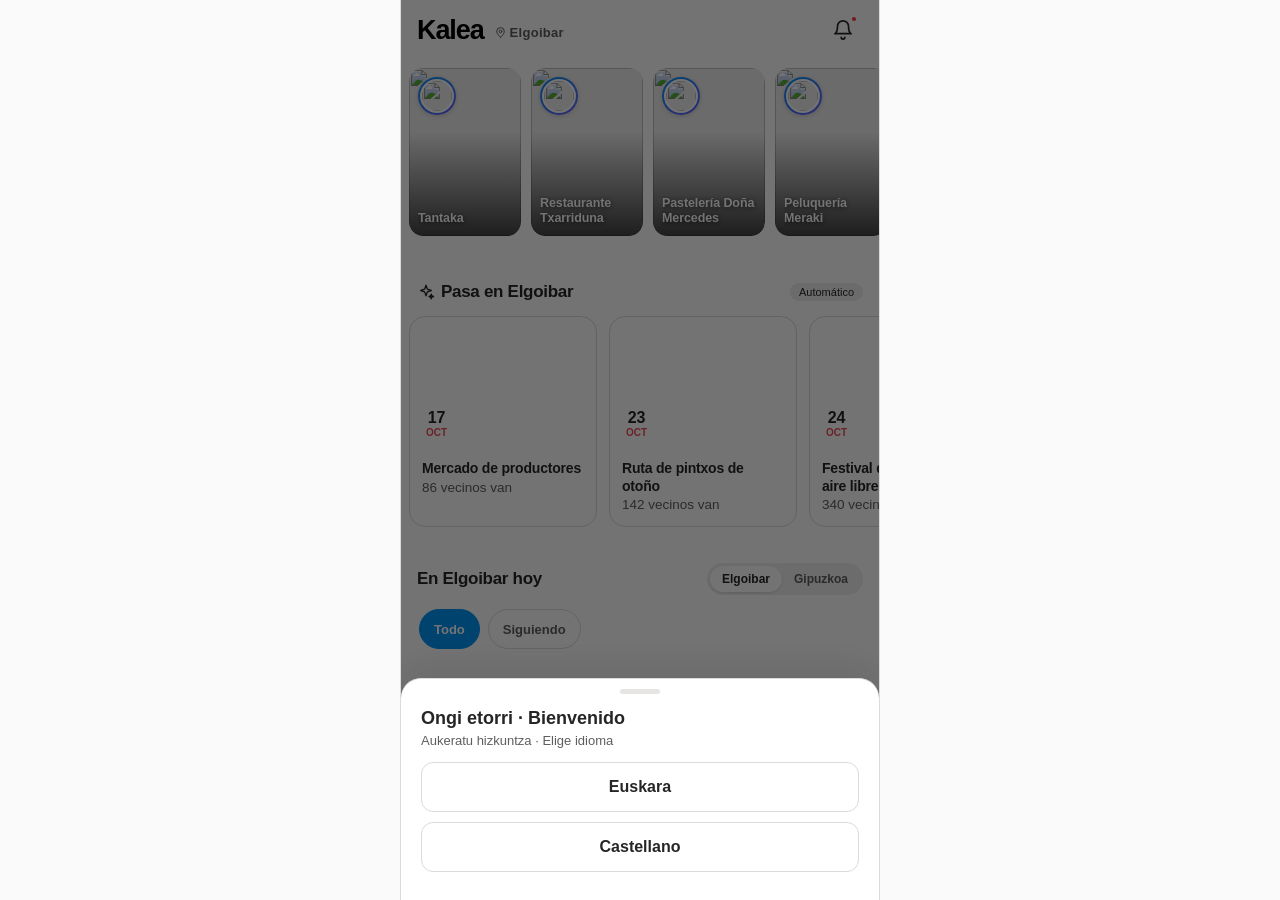
==== commit 4e25a68e: "Actualiza la experiencia social de Kalea" ====
--- a/app.html
+++ b/app.html
@@ -16,8 +16,8 @@
 <meta name="mobile-web-app-capable" content="yes">
 <link rel="preconnect" href="https://fonts.googleapis.com">
 <link href="https://fonts.googleapis.com/css2?family=Inter:wght@400;500;600;700;800&display=swap" rel="stylesheet" media="print" onload="this.media='all'">
-<link rel="stylesheet" href="styles.css?v=71">
-<link rel="stylesheet" href="dark.css?v=71">
+<link rel="stylesheet" href="styles.css?v=89">
+<link rel="stylesheet" href="dark.css?v=89">
 </head>
 <body class="app">
 <div class="stage">
@@ -28,12 +28,12 @@
       <div class="scrim" id="scrim"></div>
       <section class="sheet" id="sheet"></section>
       <section class="story" id="story"></section>
-      <div class="toast" id="toast"></div>
+      <div class="toast" id="toast" role="status" aria-live="polite" aria-atomic="true"></div>
     </div>
   </div>
 </div>
 <script src="config.js?v=19"></script>
 <script src="places.js?v=21"></script>
-<script src="app.js?v=71"></script>
+<script src="app.js?v=89"></script>
 </body>
 </html>
--- a/styles.css
+++ b/styles.css
@@ -34,7 +34,7 @@
 .ring{width:62px;height:62px;border-radius:50%;padding:2.5px;background:#1c1917}
 .ring.seen{background:#e7e5e4}
 .ring img{width:100%;height:100%;border-radius:50%;object-fit:cover;border:3px solid var(--bg)}
-.st span{font-size:11px;color:#44403c;white-space:nowrap;overflow:hidden;text-overflow:ellipsis;max-width:64px}
+.st>span{font-size:11px;color:#44403c;white-space:nowrap;overflow:hidden;text-overflow:ellipsis;max-width:64px}
 .sec{display:flex;justify-content:space-between;align-items:baseline;padding:10px 18px 10px}
 .sec h3{font-size:16px;font-weight:700}
 .sec a{font-size:12px;color:var(--gold);text-decoration:none}
@@ -328,7 +328,7 @@
 .place{font-size:22px;font-weight:700;letter-spacing:-.4px}
 .ib .dot{background:#ff3040}
 .stories{gap:14px;padding:8px 16px 12px;border-bottom:1px solid var(--line)}
-.st{width:68px}.st span{font-size:12px;color:#262626;max-width:68px}
+.st{width:68px}.st>span{font-size:12px;color:#262626;max-width:68px}
 .ring{width:66px;height:66px;padding:2px;background:#a8a8a8}.ring.seen{background:#dbdbdb}
 .ring img{border:2.5px solid #fff}
 .sec{padding:22px 16px 12px;align-items:center}.sec h3{font-size:16px;font-weight:600;letter-spacing:-.2px}
@@ -507,12 +507,6 @@
 .rep{align-items:center}
 .mini.ghost2{background:#fff;color:#262626;border:1px solid var(--line)}
 .onk{font-size:11px;font-weight:600;color:var(--blue);background:#eef7ff;border-radius:6px;padding:1px 6px;margin-right:2px}
-.viewsw{display:flex;gap:8px;margin:0 18px 12px}
-.viewsw button{display:flex;align-items:center;gap:6px;padding:7px 14px;border-radius:999px;border:1px solid var(--line);font-size:13px;font-weight:600;color:var(--muted)}
-.viewsw button.on{border-color:var(--blue);color:var(--blue);background:#eef7ff}
-.viewsw svg{width:15px;height:15px}
-.mapw{margin:0 18px 12px}.mapw iframe{width:100%;height:420px;border:1px solid var(--line);border-radius:12px}
-.mapw small{display:block;color:var(--muted);font-size:13px;margin-top:6px}
 .notk{margin:10px 0 0;font-size:13px;color:var(--muted);background:#fafafa;border:1px solid var(--line);border-radius:10px;padding:8px 10px}
 .acts a.cta{display:inline-flex;align-items:center;gap:6px;text-decoration:none}
 .pubas{margin:0 18px 12px;display:flex}
@@ -534,6 +528,85 @@
 .langpick{display:flex;flex-direction:column;gap:10px;margin-top:6px}
 .langpick button{padding:15px;border-radius:12px;border:1px solid var(--line);font-size:16px;font-weight:600}
 a.board,button.board{display:block;width:calc(100% - 36px);text-align:left;color:inherit;text-decoration:none}
+.header-notifications{flex:none;background:transparent;color:var(--text)}
+.header-notifications svg{width:22px;height:22px}
+.header-notifications .dot{top:5px;right:5px;width:8px;height:8px;background:#ff3040;border:2px solid var(--card)}
+.top-actions{display:flex;align-items:center;gap:2px}
+.biz-search{height:48px;min-height:48px;padding:0 12px;gap:10px;border-radius:14px;background:#f5f6f7;border-color:#eceef0;transition:border-color .18s,box-shadow .18s,background-color .18s}
+.biz-search:focus-within{background:var(--card);border-color:rgba(0,149,246,.65);box-shadow:0 0 0 3px rgba(0,149,246,.12)}
+.biz-search>svg{width:19px;height:19px;flex:none;color:var(--muted)}
+.biz-search input{width:0;min-width:0;height:44px;padding:0;appearance:none;-webkit-appearance:none;border:0!important;outline:0!important;background:transparent!important;box-shadow:none!important;color:var(--text);-webkit-text-fill-color:var(--text);font-size:14px}
+.biz-search input::placeholder{color:var(--muted);opacity:1}
+.biz-search input::-webkit-search-cancel-button,.biz-search input::-webkit-search-decoration{-webkit-appearance:none;appearance:none}
+.search-clear{display:grid;width:28px;height:28px;flex:none;place-items:center;border-radius:50%;background:var(--card2);color:var(--muted);font-size:21px;line-height:1}
+.search-clear[hidden]{display:none}
+.search-clear:active{transform:scale(.92)}
+.work-top{gap:8px}
+.work-top .place{flex:1}
+.tab[data-tab="useful"]{width:auto;min-width:72px;white-space:nowrap}
+.useful-heading{padding:15px 18px 8px}
+.useful-heading>p{margin-bottom:5px;color:var(--muted);font-size:12px;font-weight:600}
+.useful-heading h1{font-size:25px;line-height:1.15;letter-spacing:-.7px}
+.useful-heading>small{display:block;margin-top:7px;color:var(--muted);font-size:13px;line-height:1.45}
+
+/* Filtros, transparencia y estados de participación */
+.feed-filters{display:flex;gap:8px;padding:0 18px 12px}
+.feed-filters button{min-height:40px;padding:0 14px;border:1px solid var(--line);border-radius:999px;background:var(--card);color:var(--muted);font-size:13px;font-weight:600;transition:background .2s,color .2s,border-color .2s,transform .12s var(--ease)}
+.feed-filters button:active{transform:scale(.96)}
+.feed-filters button.on{border-color:var(--blue);background:var(--blue);color:#fff}
+.feed-empty{margin:8px 16px 22px;padding:20px;border:1px solid var(--line);border-radius:16px;background:var(--card);text-align:center}
+.feed-empty b{font-size:15px}.feed-empty p{margin:7px 0 14px;color:var(--muted);font-size:13px;line-height:1.45}
+.demo-badge{display:inline-flex;vertical-align:middle;margin-left:5px;padding:2px 6px;border-radius:999px;background:#e8f4ff;color:#087ac4;font-size:9px;font-weight:700;letter-spacing:.2px}
+.trust-pill{color:var(--muted);font-size:11px}
+.demo-note{display:block;margin:12px 0 0;color:var(--muted);font-size:12px;line-height:1.45}
+.post-menu{padding:4px 0}.post-menu h3,.report-sheet h3{margin:0 0 5px;font-size:18px}
+.post-menu>p{margin:0 0 12px;color:var(--muted);font-size:13px;line-height:1.4}
+.post-menu-item{display:flex;align-items:center;gap:12px;width:100%;min-height:52px;padding:11px 2px;border-top:1px solid var(--line);background:transparent;color:var(--text);font-size:14px;text-align:left}
+.post-menu-item>svg{width:19px;height:19px;flex:none;color:var(--blue)}.post-menu-item>span{flex:1}.post-menu-item>svg:last-child{width:16px;height:16px;color:var(--muted)}
+.post-menu-item.danger,.post-menu-item.danger>svg{color:#d94343}
+.cactions{display:flex;align-items:center;gap:16px;margin-top:7px}
+.cactions button{min-height:36px;padding:5px 0;color:var(--muted);font-size:12px;font-weight:600}
+.cactions .cuseful{color:var(--blue)}.cactions .cuseful.on{font-weight:700}
+.toast .toast-undo{pointer-events:auto;min-height:36px;margin-left:auto;padding:5px 2px;color:var(--blue);font-size:13px;font-weight:700;white-space:nowrap}
+.toast.on .toast-undo{animation:none}
+.plan .nocharge{margin-top:8px;text-align:center;color:var(--muted);font-size:10px;line-height:1.35}
+.plan .prog span{background:linear-gradient(90deg,#0095f6,#48b5ff)}
+.plan.plan-pulse{animation:planpulse .5s var(--ease)}
+@keyframes planpulse{40%{transform:scale(1.015);box-shadow:0 5px 22px rgba(0,149,246,.17)}}
+.gas-location-note{display:flex;align-items:center;gap:12px;margin:10px 14px 2px;padding:12px;border:1px solid rgba(0,149,246,.24);border-radius:14px;background:rgba(0,149,246,.055)}
+.gas-location-note>div{flex:1;min-width:0}.gas-location-note b,.gas-location-note small{display:block}
+.gas-location-note b{font-size:13px}.gas-location-note small{margin-top:4px;color:var(--muted);font-size:11px;line-height:1.4}
+.gas-location-note button{flex:none;min-height:40px;padding:8px 10px;border-radius:999px;background:var(--blue);color:#fff;font-size:11px;font-weight:700}
+.gas-location-note button:disabled{opacity:.6}
+.preview-label{display:inline-block;padding:5px 9px;border-radius:999px;background:#e8f4ff;color:#087ac4;font-size:10px;font-weight:800;letter-spacing:.5px}
+.okv .demo-note{max-width:320px;margin:12px auto 16px}
+.okv #okclose{max-width:220px;margin:0 auto}
+.more{display:grid;min-width:44px;min-height:44px;place-items:center}
+.ib2{min-width:44px;min-height:44px}
+@media(prefers-reduced-motion:reduce){.plan.plan-pulse{animation:none}}
+.useful-grid{display:grid;grid-template-columns:repeat(2,minmax(0,1fr));gap:10px;padding:8px 16px 22px}
+.useful-card{display:flex;min-width:0;min-height:104px;align-items:center;gap:10px;padding:12px;border:1px solid var(--line);border-radius:14px;background:var(--card);color:var(--text);text-align:left;transition:transform .15s ease,background-color .2s,border-color .2s}
+.useful-card:active{transform:scale(.98)}
+.useful-icon{display:grid;width:38px;height:38px;flex:none;place-items:center;border-radius:12px;background:#e8f4ff;color:var(--blue)}
+.useful-icon svg{width:20px;height:20px}
+.useful-copy{display:block;flex:1;min-width:0}
+.useful-copy b{display:block;font-size:13px;line-height:1.3}
+.useful-copy small{display:block;margin-top:4px;color:var(--muted);font-size:10.5px;line-height:1.35}
+.useful-arrow{flex:none;color:var(--muted);font-size:21px;font-weight:300}
+.useful-grid .board{margin:0;width:auto}
+.bizrow{display:flex;align-items:center;border-bottom:1px solid var(--line);padding-right:8px}
+.bizrow .biz{flex:1;min-width:0;width:auto;margin:0;border:0;border-radius:0;padding:12px 6px 12px 16px}
+.biz-more{width:36px;height:36px;flex:none;background:transparent;color:var(--muted)}
+.biz-more svg{width:20px;height:20px}
+.biz-more:active{background:var(--card2)}
+.biz-menu{padding:4px 0 0}
+.biz-menu h3{font-size:18px;line-height:1.3}
+.biz-menu>small{display:block;margin:4px 0 12px;color:var(--muted);font-size:13px}
+.biz-menu-item{display:flex;align-items:center;gap:12px;width:100%;min-height:54px;padding:12px 2px;border-top:1px solid var(--line);background:transparent;color:var(--text);font-size:15px;text-align:left;text-decoration:none}
+.biz-menu-item svg{width:20px;height:20px;color:var(--blue);flex:none}
+.biz-menu-item span{flex:1}
+.biz-menu-item svg:last-child{width:17px;height:17px;color:var(--muted)}
+@media(max-width:360px){.useful-grid{gap:8px;padding-right:12px;padding-left:12px}.useful-card{gap:7px;padding:9px}.useful-icon{width:32px;height:32px}.useful-copy b{font-size:12px}}
 /* ===== Pulido pro ===== */
 .brand{display:flex;align-items:baseline;gap:10px}
 .wm{font-size:26px;font-weight:800;letter-spacing:-1px;color:#000}
@@ -590,9 +663,24 @@
 .stories{gap:16px;padding:4px 16px 18px}
 .st{width:70px;transition:transform .2s var(--ease)}
 .ring{width:68px;height:68px;padding:2.5px}
-.st span{font-size:12px;letter-spacing:-.1px;margin-top:2px}
+.st>span{font-size:12px;letter-spacing:-.1px;margin-top:2px}
+.home-stories{gap:10px;padding:10px 8px 16px;scroll-padding-left:8px;border-bottom:0;scroll-snap-type:x mandatory;overscroll-behavior-x:contain}
+.home-stories .st.fb-story{position:relative;display:block;flex:0 0 clamp(96px,22vw,112px);width:clamp(96px,22vw,112px);height:auto;aspect-ratio:2/3;padding:0;overflow:hidden;border-radius:14px;background:var(--card2);text-align:left;scroll-snap-align:start;isolation:isolate;transition:transform .18s var(--ease)}
+.home-stories .st.fb-story>span.story-card{position:absolute;inset:0;display:block;width:100%;height:100%;max-width:none;margin:0;overflow:hidden;border-radius:inherit;color:inherit;font-size:inherit;white-space:normal;text-overflow:clip}
+.story-card{position:absolute;inset:0;display:block;overflow:hidden;border-radius:inherit;background:var(--card2)}
+.story-card__photo{width:100%;height:100%;object-fit:cover;transition:transform .3s var(--ease)}
+.story-card__photo-fallback{position:absolute;inset:0;display:grid;place-items:center;width:100%;height:100%;padding-bottom:34px;border-radius:0!important;background:#e9e9e9;color:#737373}
+.story-card__photo-fallback svg{width:30px;height:30px}
+.story-card__shade{position:absolute;inset:35% 0 0;display:block;max-width:none;background:linear-gradient(180deg,transparent 4%,rgba(0,0,0,.72) 100%);pointer-events:none}
+.story-card__avatar{position:absolute;top:9px;left:9px;display:block;width:38px;height:38px;max-width:none;padding:2px;border-radius:50%;background:linear-gradient(145deg,#0095f6,#6a5cff);box-shadow:0 1px 5px rgba(0,0,0,.18)}
+.story-card__avatar.seen{background:#d7d7d7}
+.story-card__avatar-img,.story-card__avatar .noimg{display:grid;width:100%;height:100%;place-items:center;overflow:hidden;border:2px solid #fff;border-radius:50%;background:#efefef;color:#555;object-fit:cover}
+.story-card__avatar .noimg svg{width:65%;height:65%}
+.story-card__name{position:absolute;right:8px;bottom:10px;left:9px;display:-webkit-box;max-width:none;overflow:hidden;color:#fff;font-size:12.5px;font-weight:650;line-height:1.2;white-space:normal;text-overflow:clip;text-shadow:0 1px 5px rgba(0,0,0,.6);-webkit-box-orient:vertical;-webkit-line-clamp:2}
+.home-stories .fb-story:active{transform:scale(.96)}
+.home-stories .fb-story:active .story-card__photo{transform:scale(1.04)}
 /* huecos de última hora: tarjetas más altas */
-.flash{gap:12px;padding:0 16px 6px;scroll-snap-type:x mandatory}
+.flash{gap:12px;padding:0 8px 6px;scroll-padding-left:8px;scroll-snap-type:x mandatory}
 .fc{width:252px;border-radius:16px;scroll-snap-align:start;transition:transform .2s var(--ease)}
 .fc .im{height:188px}
 .fc .im:after{content:'';position:absolute;inset:auto 0 0 0;height:55%;background:linear-gradient(transparent,rgba(0,0,0,.45))}
@@ -603,11 +691,11 @@
 .fc b{font-size:15px;line-height:1.3;letter-spacing:-.2px}
 .fc small{display:block;margin-top:3px}
 /* agenda y planes coherentes */
-.agenda{gap:12px;padding:0 16px 6px;scroll-snap-type:x mandatory}
+.agenda{gap:12px;padding:0 8px 6px;scroll-snap-type:x mandatory}
 .ag{flex-basis:188px;border-radius:16px;scroll-snap-align:start;transition:transform .2s var(--ease)}
 .ag .im{height:132px}
 .ag .bd{padding:11px 12px 13px}.ag b{font-size:14px;letter-spacing:-.2px}
-.plans{gap:12px;padding:0 16px 6px;scroll-snap-type:x mandatory}
+.plans{gap:12px;padding:0 8px 6px;scroll-padding-left:8px;scroll-snap-type:x mandatory}
 .plan{border-radius:16px;scroll-snap-align:start}
 .plan .im{height:140px}
 .townc{margin:14px 16px 4px;border-radius:16px;padding:16px}
@@ -948,3 +1036,10 @@
 .nrow b{display:block;font-size:13px;line-height:1.3}
 .nrow small{font-size:12px;color:var(--muted)}
 .nrow .nt{margin-left:auto;flex:none;white-space:nowrap}
+
+/* Un píxel extra al inicio del carrusel de agenda */
+#view .agenda{padding-left:8px;padding-right:8px;scroll-padding-left:8px;scroll-padding-right:8px}
+
+/* Barra inferior de cristal */
+.tabbar{background:rgba(255,255,255,.72);border-top:1px solid rgba(219,219,219,.58);box-shadow:0 -8px 24px rgba(0,0,0,.06);backdrop-filter:saturate(180%) blur(20px);-webkit-backdrop-filter:saturate(180%) blur(20px)}
+@supports not ((backdrop-filter:blur(1px)) or (-webkit-backdrop-filter:blur(1px))){.tabbar{background:rgba(255,255,255,.96)}}
--- a/dark.css
+++ b/dark.css
@@ -1,7 +1,7 @@
 html.dark body{background:#121212}
 html.dark .pitch li{color:#e0e0e0}
 html.dark .ring.seen{background:#262626}
-html.dark .st span{color:#e0e0e0}
+html.dark .st>span{color:#e0e0e0}
 html.dark .muni{background:linear-gradient(135deg,#000,#121212);border:1px solid #363636}
 html.dark .muni .ic{background:#121212}
 html.dark .tag{border:1px solid #363636}
@@ -49,7 +49,7 @@
 html.dark .prog{background:#121212}
 html.dark .pm{color:#e0e0e0}
 html.dark .cof{color:#e0e0e0;background:#121212}
-html.dark .st span{color:#f5f5f5}
+html.dark .st>span{color:#f5f5f5}
 html.dark .ring{background:#555}
 html.dark .ring.seen{background:#363636}
 html.dark .ring img{border:2.5px solid #000}
@@ -127,7 +127,6 @@
 html.dark .rep input{background:#121212}
 html.dark .mini.ghost2{background:#000;color:#f5f5f5}
 html.dark .onk{background:#0b2236}
-html.dark .viewsw button.on{background:#0b2236}
 html.dark .notk{background:#121212}
 html.dark .nlist a{border-top:1px solid #262626}
 html.dark .notr{border-bottom:1px solid #262626}
@@ -232,7 +231,7 @@
 html.dark .guest,html.dark .inst,html.dark .wmini,html.dark .list,html.dark .card,html.dark .post.ai{border-color:#262626}
 html.dark .sec a,html.dark .ver,html.dark .mini,html.dark .hours a,html.dark .askq span,html.dark .minib span,html.dark .pisder,html.dark .rep button,html.dark .cpub,html.dark .wmini .wgo,html.dark .walert,html.dark .askin svg,html.dark .toast span{color:#4cb5f9}
 html.dark .onk,html.dark .wtag,html.dark .near,html.dark .okp,html.dark .wkic,html.dark .inst .ic{background:#0b2236;color:#7cc4ff}
-html.dark .opt.on,html.dark .pub button.on,html.dark .pollo.on,html.dark .viewsw button.on{background:#0b2236;color:#7cc4ff;border-color:#0095f6}
+html.dark .opt.on,html.dark .pub button.on,html.dark .pollo.on{background:#0b2236;color:#7cc4ff;border-color:#0095f6}
 html.dark .toast{background:#262626;color:#fff;border:1px solid #363636}
 html.dark .walert.on{background:#0095f6;color:#fff}
 html.dark .spin{border-color:#262626;border-top-color:#0095f6}
@@ -295,3 +294,25 @@
 html.dark .gcard{background:#121212;border-color:#262626}
 html.dark .gcard>small,html.dark .gsrc{color:#a8a8a8}
 html.dark .gcard .gpr,html.dark .gcard .gdir{color:#4d9ff7}
+html.dark .header-notifications{color:#f5f5f5}
+html.dark .header-notifications .dot{border-color:#000}
+html.dark .biz-search{background:#1c1c1e;border-color:#303033}
+html.dark .biz-search:focus-within{background:#111;border-color:#0095f6}
+html.dark .search-clear{background:#363636;color:#d4d4d8}
+html.dark .useful-card{background:#000;border-color:#262626;color:#f5f5f5}
+html.dark .useful-icon{background:#0b2236;color:#7cc4ff}
+html.dark .useful-heading>small{color:#a8a8a8}
+html.dark .feed-filters button{background:#121212;border-color:#363636;color:#b8b8b8}
+html.dark .feed-filters button.on{background:#0095f6;border-color:#0095f6;color:#fff}
+html.dark .feed-empty{background:#000;border-color:#262626}
+html.dark .demo-badge,html.dark .preview-label{background:#0b2236;color:#7cc4ff}
+html.dark .trust-pill,html.dark .demo-note{color:#a8a8a8}
+html.dark .post-menu-item{border-color:#262626;color:#f5f5f5}
+html.dark .post-menu-item.danger,html.dark .post-menu-item.danger>svg{color:#ff7373}
+html.dark .cactions button{color:#a8a8a8}
+html.dark .cactions .cuseful{color:#4cb5f9}
+html.dark .gas-location-note{background:#071725;border-color:#12344a}
+html.dark .gas-location-note b{color:#f5f5f5}
+html.dark .plan .nocharge{color:#a8a8a8}
+html.dark .tabbar{background:rgba(12,12,12,.72);border-top:1px solid rgba(255,255,255,.12);box-shadow:0 -8px 24px rgba(0,0,0,.22);backdrop-filter:saturate(180%) blur(20px);-webkit-backdrop-filter:saturate(180%) blur(20px)}
+@supports not ((backdrop-filter:blur(1px)) or (-webkit-backdrop-filter:blur(1px))){html.dark .tabbar{background:rgba(0,0,0,.96)}}
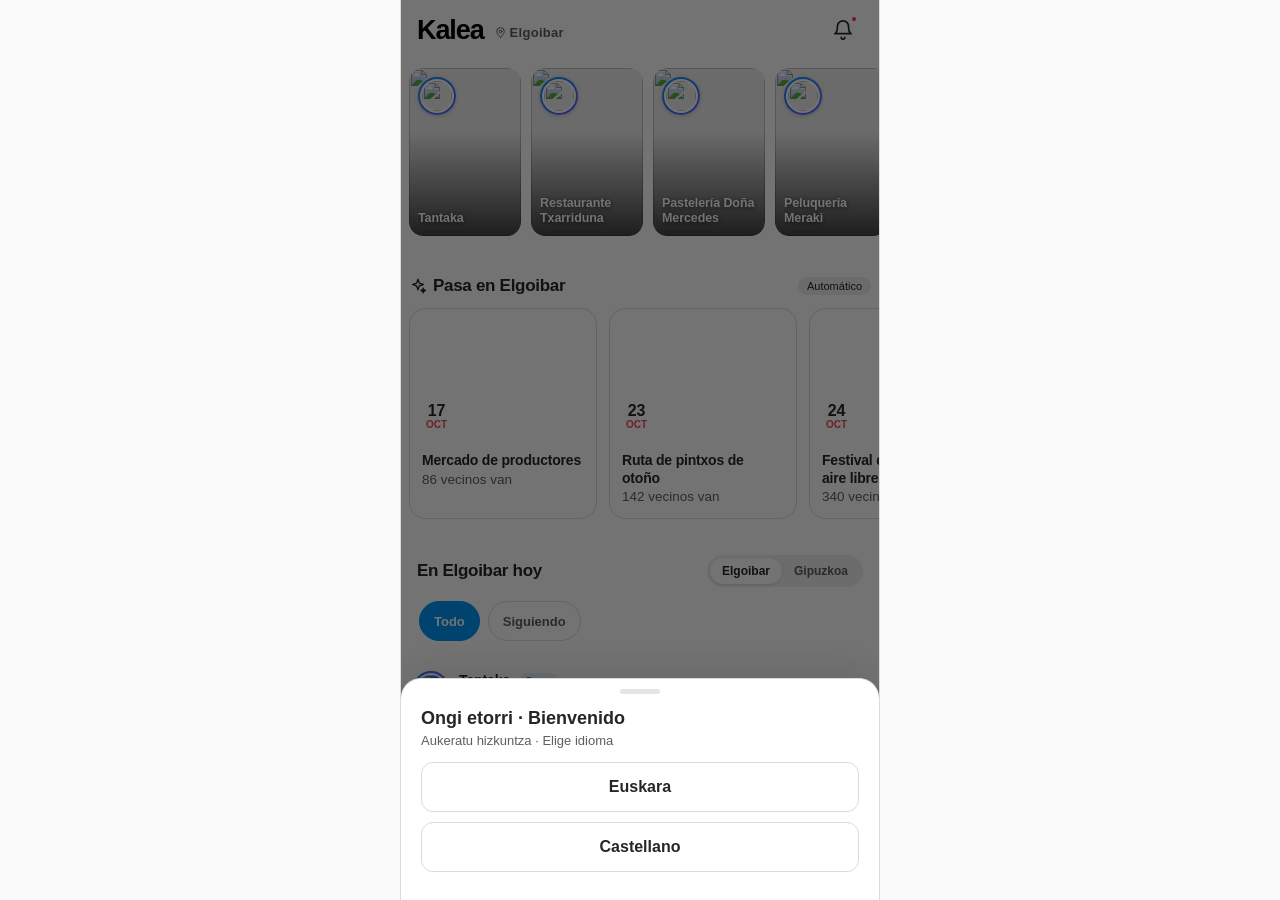
==== commit 26e22945: "Ajusta espaciado y scroll de la preview" ====
--- a/app.html
+++ b/app.html
@@ -16,8 +16,8 @@
 <meta name="mobile-web-app-capable" content="yes">
 <link rel="preconnect" href="https://fonts.googleapis.com">
 <link href="https://fonts.googleapis.com/css2?family=Inter:wght@400;500;600;700;800&display=swap" rel="stylesheet" media="print" onload="this.media='all'">
-<link rel="stylesheet" href="styles.css?v=89">
-<link rel="stylesheet" href="dark.css?v=89">
+<link rel="stylesheet" href="styles.css?v=92">
+<link rel="stylesheet" href="dark.css?v=92">
 </head>
 <body class="app">
 <div class="stage">
@@ -34,6 +34,6 @@
 </div>
 <script src="config.js?v=19"></script>
 <script src="places.js?v=21"></script>
-<script src="app.js?v=89"></script>
+<script src="app.js?v=92"></script>
 </body>
 </html>
--- a/styles.css
+++ b/styles.css
@@ -15,7 +15,7 @@
 .pitch li:before{content:"";position:absolute;left:0;top:8px;width:8px;height:8px;border-radius:50%;background:var(--gold)}
 .pitch .note{font-size:13px;opacity:.7}
 .device{width:390px;height:844px;border-radius:56px;padding:12px;background:#1b1b1d;box-shadow:0 0 0 2px #3a3a3e,0 40px 90px rgba(0,0,0,.6);flex-shrink:0}
-.screen{position:relative;width:100%;height:100%;border-radius:44px;overflow:hidden;background:var(--bg)}
+.screen{position:relative;width:100%;height:100%;border-radius:44px;overflow:hidden;overflow:clip;background:var(--bg)}
 @media (max-width:860px){.pitch{display:none}.stage{padding:0;display:block}.device{width:100%;height:100dvh;border-radius:0;padding:0;box-shadow:none;background:none}.screen{border-radius:0}}
 .statusbar{height:44px;display:flex;justify-content:space-between;align-items:center;padding:0 28px;font-size:14px;font-weight:600}
 .sb-r{font-size:10px;letter-spacing:2px;opacity:.9}
@@ -653,6 +653,8 @@
 .post .evbody,.post .qtext,.post .jtext{margin-top:2px}
 /* cabeceras de sección */
 .sec{padding:30px 16px 14px}
+.slider-sec{padding:24px 8px 12px}
+.slider-sec h3{min-width:0;font-size:17px;line-height:1.2;letter-spacing:-.25px;text-wrap:balance}
 .sec h3{font-size:17px;font-weight:700;letter-spacing:-.3px}
 .sec a{font-size:14px;font-weight:600}
 /* barra superior fija con desenfoque */
@@ -1041,5 +1043,5 @@
 #view .agenda{padding-left:8px;padding-right:8px;scroll-padding-left:8px;scroll-padding-right:8px}
 
 /* Barra inferior de cristal */
-.tabbar{background:rgba(255,255,255,.72);border-top:1px solid rgba(219,219,219,.58);box-shadow:0 -8px 24px rgba(0,0,0,.06);backdrop-filter:saturate(180%) blur(20px);-webkit-backdrop-filter:saturate(180%) blur(20px)}
+.tabbar{background:rgba(255,255,255,.84);border-top:1px solid rgba(219,219,219,.65);box-shadow:0 -8px 24px rgba(0,0,0,.06);backdrop-filter:saturate(180%) blur(20px);-webkit-backdrop-filter:saturate(180%) blur(20px)}
 @supports not ((backdrop-filter:blur(1px)) or (-webkit-backdrop-filter:blur(1px))){.tabbar{background:rgba(255,255,255,.96)}}
--- a/dark.css
+++ b/dark.css
@@ -314,5 +314,5 @@
 html.dark .gas-location-note{background:#071725;border-color:#12344a}
 html.dark .gas-location-note b{color:#f5f5f5}
 html.dark .plan .nocharge{color:#a8a8a8}
-html.dark .tabbar{background:rgba(12,12,12,.72);border-top:1px solid rgba(255,255,255,.12);box-shadow:0 -8px 24px rgba(0,0,0,.22);backdrop-filter:saturate(180%) blur(20px);-webkit-backdrop-filter:saturate(180%) blur(20px)}
+html.dark .tabbar{background:rgba(12,12,12,.84);border-top:1px solid rgba(255,255,255,.12);box-shadow:0 -8px 24px rgba(0,0,0,.22);backdrop-filter:saturate(180%) blur(20px);-webkit-backdrop-filter:saturate(180%) blur(20px)}
 @supports not ((backdrop-filter:blur(1px)) or (-webkit-backdrop-filter:blur(1px))){html.dark .tabbar{background:rgba(0,0,0,.96)}}
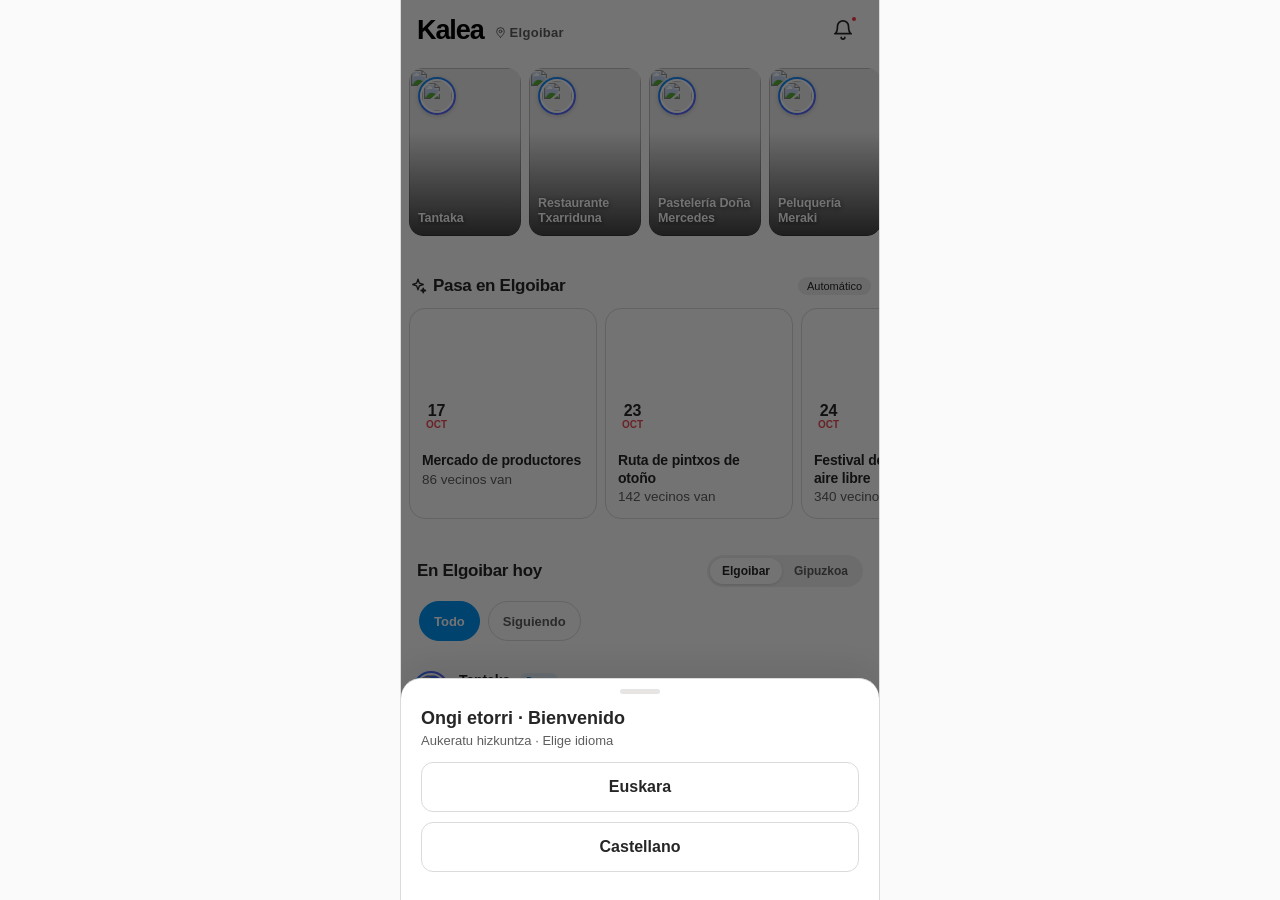
==== commit c699990d: "Align home carousel spacing" ====
--- a/app.html
+++ b/app.html
@@ -16,8 +16,8 @@
 <meta name="mobile-web-app-capable" content="yes">
 <link rel="preconnect" href="https://fonts.googleapis.com">
 <link href="https://fonts.googleapis.com/css2?family=Inter:wght@400;500;600;700;800&display=swap" rel="stylesheet" media="print" onload="this.media='all'">
-<link rel="stylesheet" href="styles.css?v=92">
-<link rel="stylesheet" href="dark.css?v=92">
+<link rel="stylesheet" href="styles.css?v=97">
+<link rel="stylesheet" href="dark.css?v=97">
 </head>
 <body class="app">
 <div class="stage">
@@ -34,6 +34,6 @@
 </div>
 <script src="config.js?v=19"></script>
 <script src="places.js?v=21"></script>
-<script src="app.js?v=92"></script>
+<script src="app.js?v=97"></script>
 </body>
 </html>
--- a/styles.css
+++ b/styles.css
@@ -362,7 +362,12 @@
 .opt.deal:after{background:#ed4956}
 .aisub,.aitag,.nk,.tag,.web,.evtip{background:#efefef;color:#262626;border:0}
 .date small,.evdate small,.ag .d{color:#ed4956}
-.wallet{background:linear-gradient(135deg,#262626,#4a4a4a);color:#fff}
+.wallet{border:1px solid #dcecff;background:linear-gradient(118deg,#eef7ff 0%,#f8fbff 54%,#fff 100%);color:#262626;box-shadow:0 4px 16px rgba(0,64,128,.06)}
+.wallet:after{background:rgba(0,149,246,.08)}
+.wallet>small{color:#5f6b76;opacity:1}
+.wallet .pts{color:#17191c;line-height:1.05;font-variant-numeric:tabular-nums}
+.wallet .qr{background:var(--blue);color:#fff}
+.star,.d,.likes,.off,.left,.li .v,.cnt{font-variant-numeric:tabular-nums}
 .prog span,.bars span{background:var(--blue)}
 .plan .org.o-Ayuntamiento{background:#262626}
 .mini{color:var(--blue)}
@@ -590,11 +595,11 @@
 .useful-icon{display:grid;width:38px;height:38px;flex:none;place-items:center;border-radius:12px;background:#e8f4ff;color:var(--blue)}
 .useful-icon svg{width:20px;height:20px}
 .useful-copy{display:block;flex:1;min-width:0}
-.useful-copy b{display:block;font-size:13px;line-height:1.3}
-.useful-copy small{display:block;margin-top:4px;color:var(--muted);font-size:10.5px;line-height:1.35}
+.useful-copy b{display:block;font-size:14px;line-height:1.3}
+.useful-copy small{display:block;margin-top:4px;color:var(--muted);font-size:12px;line-height:1.4}
 .useful-arrow{flex:none;color:var(--muted);font-size:21px;font-weight:300}
 .useful-grid .board{margin:0;width:auto}
-.bizrow{display:flex;align-items:center;border-bottom:1px solid var(--line);padding-right:8px}
+.bizrow{display:flex;align-items:center;border-bottom:1px solid var(--line);padding-right:8px;content-visibility:auto;contain-intrinsic-size:auto 92px}
 .bizrow .biz{flex:1;min-width:0;width:auto;margin:0;border:0;border-radius:0;padding:12px 6px 12px 16px}
 .biz-more{width:36px;height:36px;flex:none;background:transparent;color:var(--muted)}
 .biz-more svg{width:20px;height:20px}
@@ -606,7 +611,7 @@
 .biz-menu-item svg{width:20px;height:20px;color:var(--blue);flex:none}
 .biz-menu-item span{flex:1}
 .biz-menu-item svg:last-child{width:17px;height:17px;color:var(--muted)}
-@media(max-width:360px){.useful-grid{gap:8px;padding-right:12px;padding-left:12px}.useful-card{gap:7px;padding:9px}.useful-icon{width:32px;height:32px}.useful-copy b{font-size:12px}}
+@media(max-width:360px){.useful-grid{gap:8px;padding-right:12px;padding-left:12px}.useful-card{gap:7px;padding:9px}.useful-icon{width:32px;height:32px}.useful-copy b{font-size:13px}.useful-copy small{font-size:11px}}
 /* ===== Pulido pro ===== */
 .brand{display:flex;align-items:baseline;gap:10px}
 .wm{font-size:26px;font-weight:800;letter-spacing:-1px;color:#000}
@@ -1042,6 +1047,10 @@
 /* Un píxel extra al inicio del carrusel de agenda */
 #view .agenda{padding-left:8px;padding-right:8px;scroll-padding-left:8px;scroll-padding-right:8px}
 
+/* Rail y ritmo comunes para carruseles */
+#view .home-stories,#view .agenda,#view .flash,#view .plans{gap:8px}
+@media(max-width:480px){#view .home-stories,#view .agenda,#view .flash,#view .plans{padding-left:20px;padding-right:20px;scroll-padding-left:20px;scroll-padding-right:20px}}
+
 /* Barra inferior de cristal */
 .tabbar{background:rgba(255,255,255,.84);border-top:1px solid rgba(219,219,219,.65);box-shadow:0 -8px 24px rgba(0,0,0,.06);backdrop-filter:saturate(180%) blur(20px);-webkit-backdrop-filter:saturate(180%) blur(20px)}
 @supports not ((backdrop-filter:blur(1px)) or (-webkit-backdrop-filter:blur(1px))){.tabbar{background:rgba(255,255,255,.96)}}
--- a/dark.css
+++ b/dark.css
@@ -143,6 +143,11 @@
 html.dark .ib2.save.on svg{fill:#f5f5f5}
 html.dark .post p.cap{color:#f5f5f5}
 html.dark .ptime{color:#a8a8a8}
+html.dark .wallet{border:1px solid #23435d;background:linear-gradient(118deg,#0b2236 0%,#101820 68%,#121212 100%);color:#f5f5f5;box-shadow:none}
+html.dark .wallet:after{background:rgba(0,149,246,.16)}
+html.dark .wallet>small{color:#c1d5e6}
+html.dark .wallet .pts{color:#fff}
+html.dark .wallet .qr{background:#0095f6;color:#fff}
 @media(min-width:520px){html.dark body.app{background:#121212}
 html.dark .app .device{background:#000}}
 html.dark #view .post{border-bottom:1px solid #262626}
